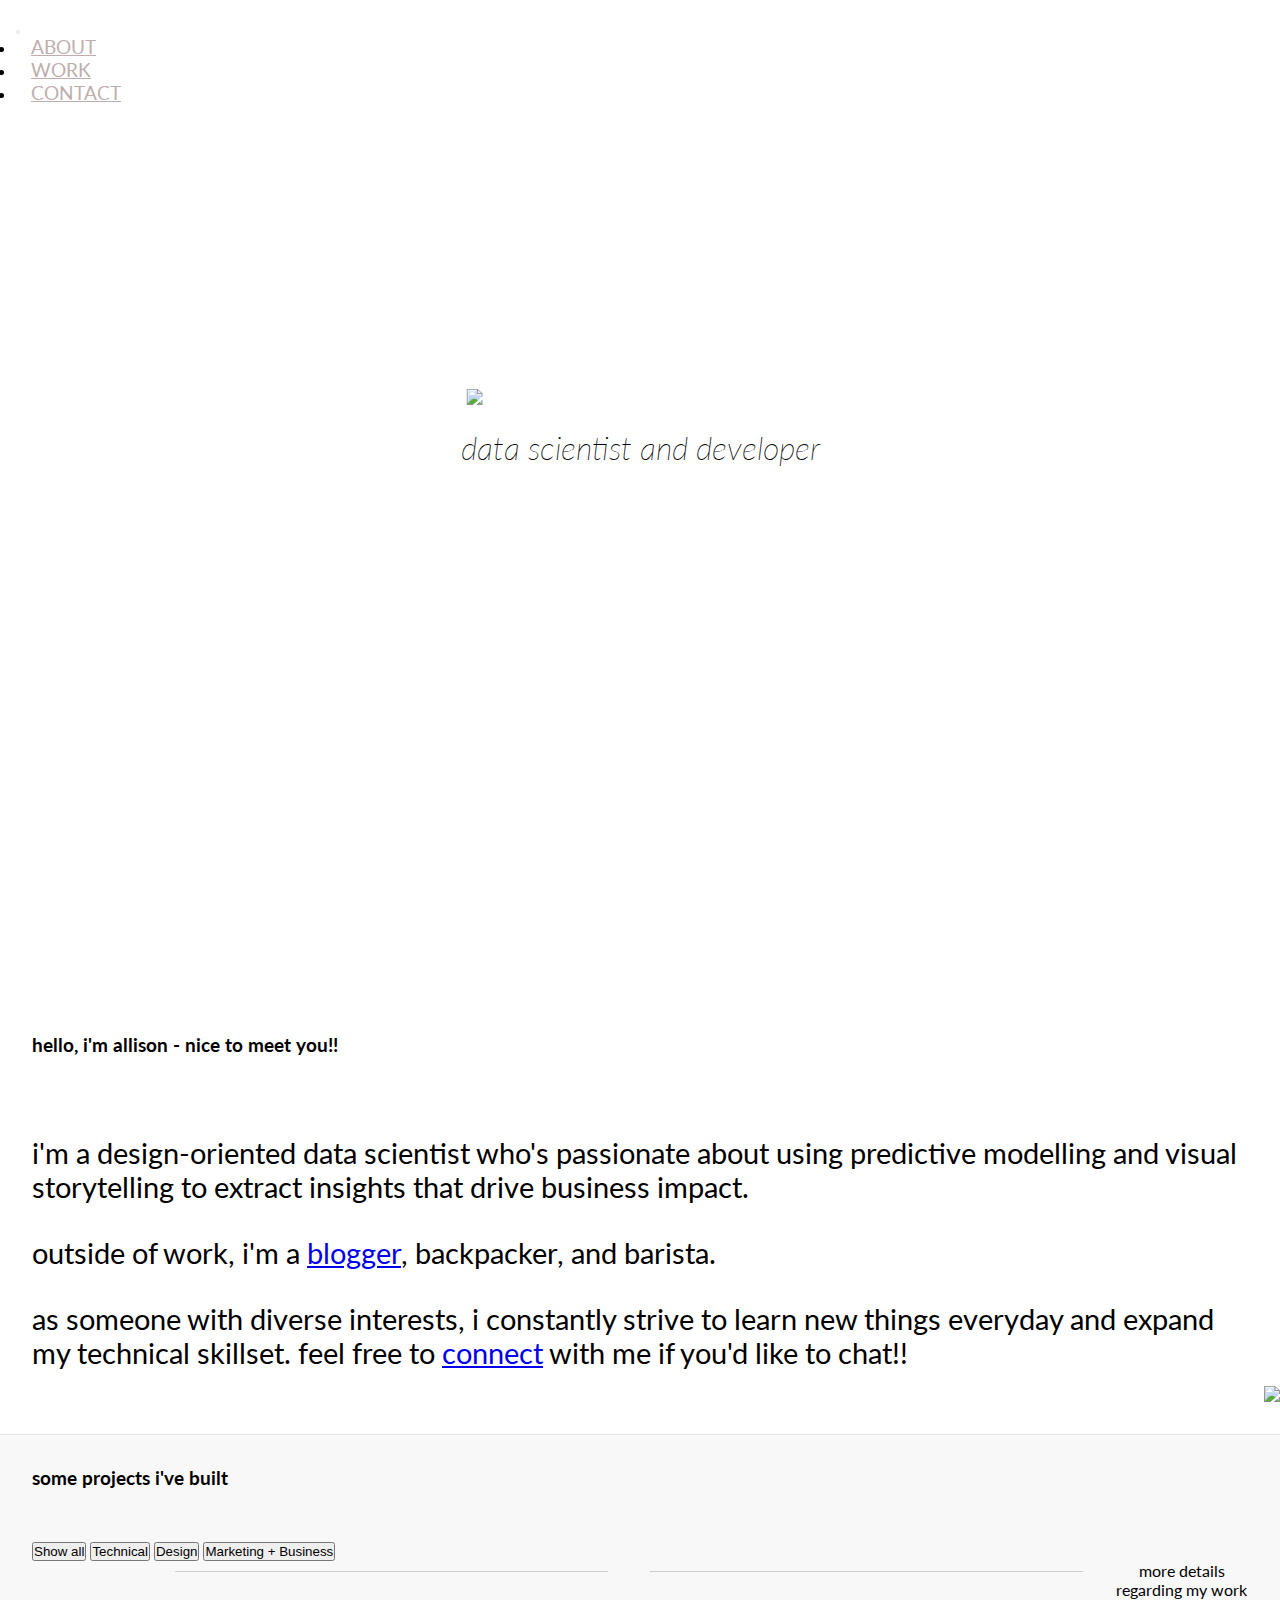
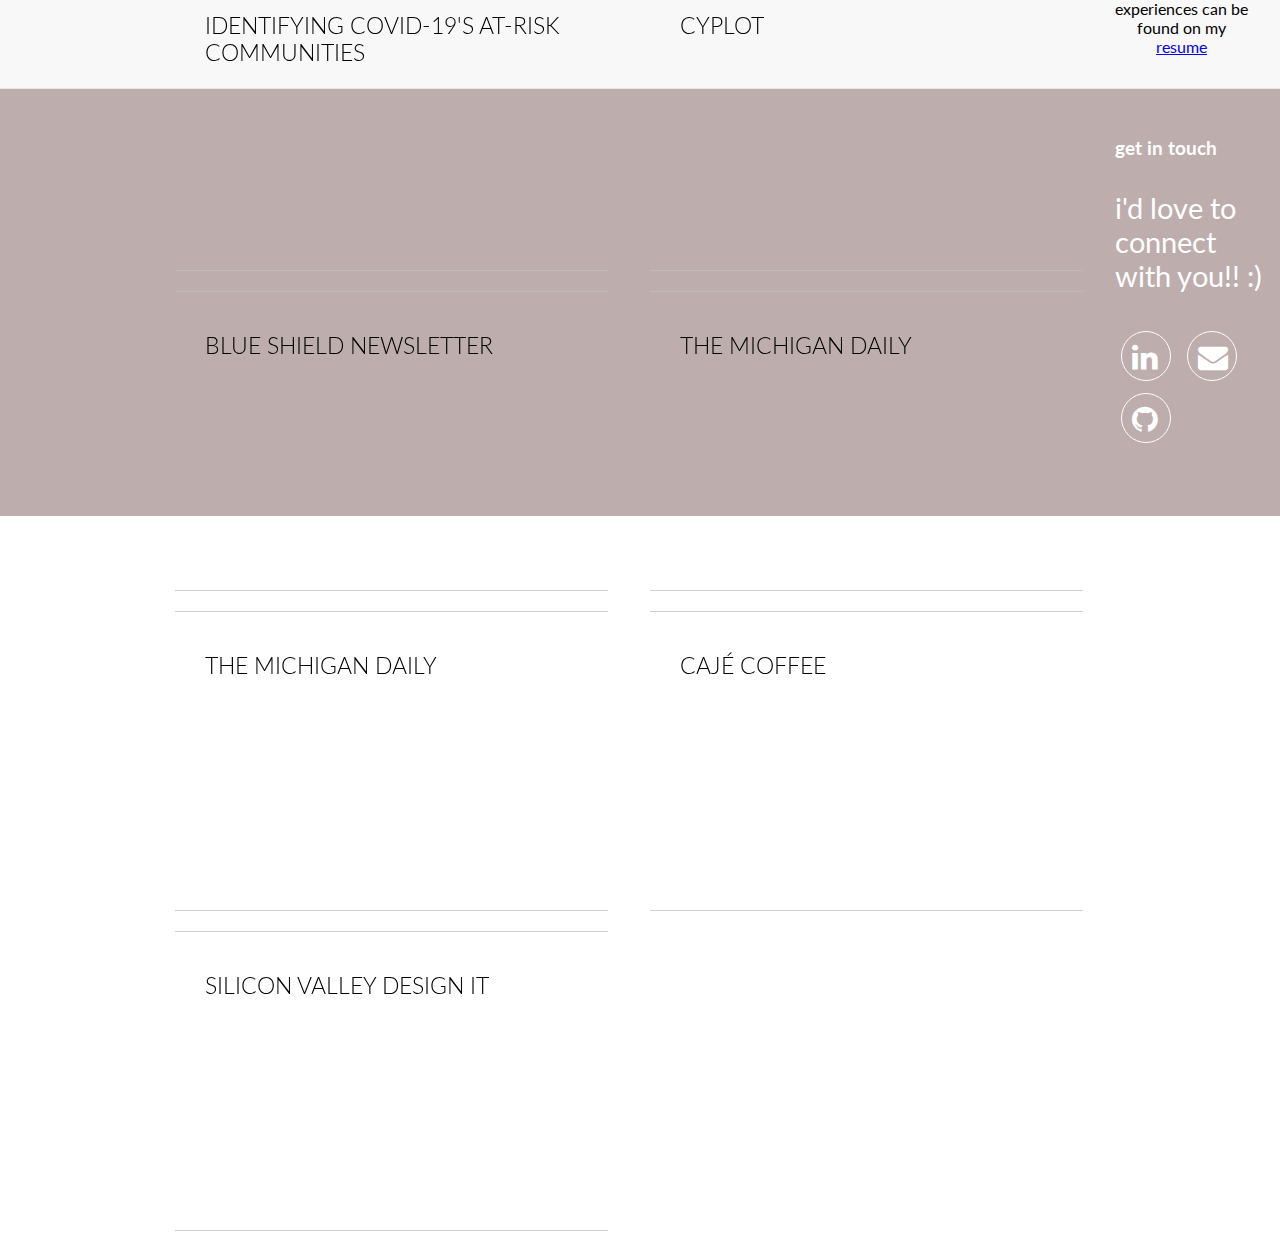
==== index.html @ 8569667f "more designs" ====
<!doctype html>
<html>
<head>
  <meta charset="utf-8">
  <meta http-equiv="x-ua-compatible" content="ie=edge">
  <title>allison yih</title>
  <meta name="description" content="personal portfolio">
  <meta name="viewport" content="width=device-width, initial-scale=1">
  <meta name="google-site-verification" content="733BaLW9Mq9DSQNjtf13g_-JLqqxe0UJo7D8dnjmzd0" />
  <!--<link rel="stylesheet" href="https://samiralibabic.github.io/portfolio/css/normalize.css">-->
  
  <link href="styles.css" rel="stylesheet" type="text/css">
  

  <!-- Google Font Lato -->
  <link href='https://fonts.googleapis.com/css?family=Lato:400,300' rel='stylesheet' type='text/css'>

  <!-- Font Awesome  -->
<link rel="stylesheet" href="https://maxcdn.bootstrapcdn.com/font-awesome/4.4.0/css/font-awesome.min.css">

  <!-- Bootstrap -->
  <!-- Latest compiled and minified CSS -->
  <link rel="stylesheet" href="https://maxcdn.bootstrapcdn.com/bootstrap/3.3.6/css/bootstrap.min.css" integrity="sha384-1q8mTJOASx8j1Au+a5WDVnPi2lkFfwwEAa8hDDdjZlpLegxhjVME1fgjWPGmkzs7" crossorigin="anonymous">
  <script src="https://samiralibabic.github.io/portfolio/js/vendor/modernizr-2.8.3.min.js"></script>
  
<script>
              $(document).ready(function() {
    /* Navigation smooth scroll */
    $(function() {
      $('a[href*="#"]:not([href="#"])').click(function() {
        if (location.pathname.replace(/^\//,'') == this.pathname.replace(/^\//,'') && location.hostname == this.hostname) {
          var target = $(this.hash);
          target = target.length ? target : $('[name=' + this.hash.slice(1) +']');
          if (target.length) {
            $('html, body').animate({
              scrollTop: target.offset().top-30
            }, 1000);
            return false;
          }
        }
      });
    });

    /* Change menu background on scrolling */
    $(document).scroll(function() {
        if ($(document).scrollTop() > 100) {
            $("nav").addClass("navbar-scrolled");
        } else {
            $("nav").removeClass("navbar-scrolled");
        }
    });
});
</script> 
	
<script>
filterSelection("all") // Execute the function and show all columns
function filterSelection(c) {
  var x, i;
  x = document.getElementsByClassName("gallery-item");
  if (c == "all") c = "";
  // Add the "show" class (display:block) to the filtered elements, and remove the "show" class from the elements that are not selected
  for (i = 0; i < x.length; i++) {
    w3RemoveClass(x[i], "show");
    if (x[i].className.indexOf(c) > -1) w3AddClass(x[i], "show");
  }
}

// Show filtered elements
function w3AddClass(element, name) {
  var i, arr1, arr2;
  arr1 = element.className.split(" ");
  arr2 = name.split(" ");
  for (i = 0; i < arr2.length; i++) {
    if (arr1.indexOf(arr2[i]) == -1) {
      element.className += " " + arr2[i];
    }
  }
}

// Hide elements that are not selected
function w3RemoveClass(element, name) {
  var i, arr1, arr2;
  arr1 = element.className.split(" ");
  arr2 = name.split(" ");
  for (i = 0; i < arr2.length; i++) {
    while (arr1.indexOf(arr2[i]) > -1) {
      arr1.splice(arr1.indexOf(arr2[i]), 1); 
    }
  }
  element.className = arr1.join(" ");
}

// Add active class to the current button (highlight it)
var btnContainer = document.getElementById("myBtnContainer");
var btns = btnContainer.getElementsByClassName("btn");
for (var i = 0; i < btns.length; i++) {
  btns[i].addEventListener("click", function(){
    var current = document.getElementsByClassName("active");
    current[0].className = current[0].className.replace(" active", "");
    this.className += " active";
  });
}
</script>

</head>

<body>
<header id="landing">
  <nav class="navbar navbar-default navbar-fixed-top">
    <div class="container-fluid">
      <div class="navbar-header">
        <button type="button" class="navbar-toggle collapsed" data-toggle="collapse" data-target="#main-menu-items" aria-expanded="false">
            <span class="sr-only"></span>
            <span class="icon-bar"></span>
            <span class="icon-bar"></span>
            <span class="icon-bar"></span>
          </button>
      </div>
      <div class="collapse navbar-collapse navbar-right" id="main-menu-items">
        <ul class="nav navbar-nav">
          <li><a href="#intro">About</a></li>
          <li><a href="#projects">Work</a></li>
          <li><a href="#contact">Contact</a></li>
        </ul>
      </div>
    </div>
  </nav>
  <div class="hero-text-box">
     <h1 class="name">  <img src="https://raw.githubusercontent.com/allison1025/allison1025.github.io/master/favicon.png?token=AC6QCOCEYJNYJM4B4WVDCE27I3WYA"  alt="Personal Portfolio Logo"></h1>
   
    <h2 id="main-subheading"><i>data scientist and developer</i></h2>
  </div>
</header>
	
<section id="intro" class="row">
  <div class="col-sm-6 col-md-6 col-lg-6">
	  <h3><span></span>
		  <br>hello, i'm allison - nice to meet you!!</br>
	  </h3>  
	
    <p style = "text-align: left">
   i'm a design-oriented data scientist who's passionate about using predictive modelling and visual storytelling to extract insights that drive business impact.
    </p>
	
    <p style = "text-align: left">
    outside of work, i'm a <a href="https://instagram.com/hungryih/" target="_blank">blogger</a>, backpacker, and barista.
    </p>

    <p style = "text-align: left"> as someone with diverse interests, i constantly strive to learn new things everyday and expand my technical skillset. feel free to  <a href="#contact" target = "_self">connect</a> with me if you'd like to chat!! </p>
  </div>
  
 
  <div class="col-sm-6 col-md-6 col-lg-6">
                <img class = "intro" src = "https://github.com/allison1025/allison1025.github.io/blob/master/me.png?raw=true"></img>
  
  </div>
</section>

<section id="projects" class="row">
  <h3 class="text-center">some projects i've built</h3><br>
	
<div id="myBtnContainer">
  <button class="btn active" onclick="filterSelection('all')"> Show all</button>
  <button class="btn" onclick="filterSelection('technical')"> Technical</button>
  <button class="btn" onclick="filterSelection('design')"> Design</button>
  <button class="btn" onclick="filterSelection('marketing')"> Marketing + Business</button>
</div>

    <div class="video-gallery">
	  
    <div class="gallery-item technical">
      <img src="https://raw.githubusercontent.com/allison1025/allison1025.github.io/master/covid-map.png" />
      <div class="gallery-item-caption">
        <div>
          <h2>Identifying COVID-19's At-Risk Communities </h2>
          <p>A Machine Learning model that simulates the effectiveness of intervention programs targeting COVID-19's  risk indicator, in order to recommend measures that'd decrease neighborhood disease vulnerability</p>
        </div>
      </div>
	  </div>

	  
    <div class="gallery-item technical">
      <img src="https://raw.githubusercontent.com/allison1025/allison1025.github.io/master/cyplot.png" />
      <div class="gallery-item-caption">
        <div>
          <h2>CyPlot </h2>
          <p> A protein data visualization application that integrates plotly.js graphing apis, allowing users to view and save their plots online</p>
        </div>
      </div>
	  </div>

	   <div class="gallery-item technical design">
      <img src="https://github.com/allison1025/allison1025.github.io/blob/master/Screen%20Shot%202020-07-08%20at%203.36.36%20PM.png?raw=true" />
      <div class="gallery-item-caption">
        <div>
          <h2>Blue Shield Newsletter  </h2>
          <p>A data-driven design refresh to the Blue Shield competitive intelligence team's newsletter template</p>
        </div>
      </div>
	  </div>
	  
	  		  <div class="gallery-item design marketing">
     	  <img src="https://github.com/allison1025/allison1025.github.io/blob/master/Screen%20Shot%202022-03-31%20at%2012.32.11%20PM.png?raw=true" />
      	  <div class="gallery-item-caption">
          <div>
          <h2>The Michigan Daily </h2>
			<p>recruitment flyer </p>
       	  </div>
          </div>
	      </div>  
	  
	</div> <!-- end first row --> 
	
	  <div class="video-gallery">
		  		  
		  <div class="gallery-item design">
		  <img src="https://github.com/allison1025/allison1025.github.io/blob/master/Screen%20Shot%202022-03-31%20at%2012.45.34%20PM.png?raw=true" />
		  <div class="gallery-item-caption">
			<div>
			  <h2>The Michigan Daily</h2>
			  <p>news infographic</p>
			</div>
		  </div>
		  </div>
		  
		  	  
	    <div class="gallery-item marketing">
      <img src="https://raw.githubusercontent.com/allison1025/allison1025.github.io/master/coffee%20grid.png" />
      <div class="gallery-item-caption">
        <div>
          <h2>Cajé Coffee </h2>
          <p>Social Media Manager + Stylist -- edit and publish regularly-scheduled content on Instagram, maintaining a visually-appealing aesthetic.</p>
        </div>
      </div>
	  </div>
		  
		 <div class="gallery-item design marketing">
      		<img src="https://github.com/allison1025/allison1025.github.io/blob/master/tea-era.png?raw=true" />
			<div class="gallery-item-caption">
			<div>
				<h2>Silicon Valley Design It </h2>
				<p>fundraiser flyer </p>
			</div>
			</div>
		 </div>
		  
	  </div>
    <h2></h2>
     <p style="text-align:center">more details regarding my work experiences can be found on my <a href="https://drive.google.com/file/d/1ppKzXuNj2k4V5FC6-X8ovO9M9BFtoQgL/view?usp=sharing" target="_blank">resume</a></p>
     
</section>

<section id="contact" class="row">
 <h3 class="text-center">get in touch</h3>
  <div class="col-xs-10 col-xs-offset-1 text-center">
    <p>i'd love to connect with you!! :) 
     </p>
    
     <div class="social-link">
      <a href="https://linkedin.com/in/allisonyih" target="_blank"><i class="fa fa-linkedin fa-xs"></i></a>
    </div>
    
        <div class="social-link">
      <a href="mailto:allieyih@gmail.com" target="_blank"><i class="fa fa-envelope fa-xs"></i></a>
    </div>
	  
	    <div class="social-link">
      <a href="https://github.com/allison1025" target="_blank"><i class="fa fa-github fa-xs"></i></a>
    </div>
    
  </div><br>
  
</section>


<!--
<footer id="contact" class="row">
  <h1 class="text-center">get in touch</h1>
  <div class="col-xs-10 col-xs-offset-1 text-center">
    <p>
      i'd love to connect with you!! :) 
     </p>
    
     <div class="social-link">
      <a href="https://linkedin.com/in/allisonyih" target="_blank"><i class="fa fa-linkedin fa-xs"></i></a>
    </div>
    
        <div class="social-link">
      <a href="mailto:allieyih@gmail.com" target="_blank"><i class="fa fa-envelope fa-xs"></i></a>
    </div>
    
   <div class="social-link">
      <a href="https://github.com/allison1025" target="_blank"><i class="fa fa-github fa-xs"></i></a>
    </div>
   
  </div><br>
</footer>
-->

<script src="https://cdnjs.cloudflare.com/ajax/libs/jquery/2.2.4/jquery.min.js"></script>
<script src="https://samiralibabic.github.io/portfolio/js/plugins.js"></script>
<script src="https://samiralibabic.github.io/portfolio/js/main.js"></script>
<!-- Latest compiled and minified JavaScript -->
<script src="https://maxcdn.bootstrapcdn.com/bootstrap/3.3.6/js/bootstrap.min.js" integrity="sha384-0mSbJDEHialfmuBBQP6A4Qrprq5OVfW37PRR3j5ELqxss1yVqOtnepnHVP9aJ7xS" crossorigin="anonymous"></script>

</body>
</html>
---- styles.css ----
::-moz-selection {
  background: #b3d4fc;
  text-shadow: none;
}

::selection {
  background: #b3d4fc;
  text-shadow: none;
}

.intro {
  float: right;
  height: 500px;
} 

hr {
  display: block;
  height: 1px;
  border: 0;
  border-top: 1px solid #ccc;
  margin: 1em 0;
  padding: 0;
}

audio,
canvas,
iframe,
img,
svg,
video {
  vertical-align: middle;
}

fieldset {
  border: 0;
  margin: 0;
  padding: 0;
}


/*
 * Allow only vertical resizing of textareas.
 */

textarea {
  resize: vertical;
}


/* ==========================================================================
   Browser Upgrade Prompt
   ========================================================================== */

.browserupgrade {
  margin: 0.2em 0;
  background: #ccc;
  color: #000;
  padding: 0.2em 0;
}


/* ==========================================================================
   Author's custom styles
   ========================================================================== */


/* portfolio color palette (Belize Hole)*/

.color-primary-0 {
  color: white;
}


/* Main Primary color */

.rgba-primary-0 {
  color: white;
}


/* Main Primary color */


/* General setup and overrides */

* {
  margin: 0;
  padding: 0;
  box-sizing: border-box;
}

.row {
  margin-left: 0 !important;
  margin-right: 0 !important;
}

html,
body {
  font-family: 'Lato', sans-serif !important;
}

.glyphicon,
.fa {
  color: black;
}

/* Landing page */

header {
  background-image: linear-gradient(rgba( 0, 0, 0, 0), rgba( 0,0,0,0)), url('https://samiralibabic.github.io/portfolio/img/pexels-photo-min.jpg');
  background-size: cover;
  background-position: center;
  height: 100vh;
  min-height: 500px;
}

.navbar,
.navbar-default {
  background-color: transparent !important;
  border: none !important;
  padding: 1rem 1rem !important;
}

.navbar-nav > li > a:link,
.navbar-nav > li > a:visited {
  color: #bdadac !important;
  text-transform: uppercase !important;
  font-size: 1.2rem;
  border-bottom: 1px solid transparent !important;
  padding: 0;
  margin: 15px;
}

.navbar-brand {
  color: white !important;
  font-size: 1.2rem;
}

.navbar-brand .glyphicon {
  color: #bdadac !important;
  margin-left: 1rem;
  font-size: 2rem;
}

.navbar-nav > li > a:hover,
.navbar-nav > li > a:active {
  color: #bdadac !important;
  background-color: transparent;
  text-decoration: underline;
  transition: border-bottom 1s;
  padding: 0;
  margin: 15px;
}

.navbar-scrolled {
  background-color: #f8f8f8 !important;
  transition: background-color 0.1s;
}

#main-heading {
  font-size: 8rem;
  font-weight: 300;
  text-transform: uppercase;
  width: 80vw;
}

#main-subheading {
  font-size: 2rem;
  font-weight: 200;
  color: black;
  display: block;
  margin-bottom: 1.5em;
}

@media (max-width:1024px) {
  #main-heading {
    font-size: 5rem;
  }
  #main-subheading {
    font-size: 4rem;
  }
}

@media (max-width:768px) {
  #main-subheading {
    font-size: 3rem;
  }
}

.navbar-default .navbar-toggle:hover {
  background-color: #3499DB !important;
  transition: all 0.4s;
}

.navbar-default .navbar-toggle:focus {
  background-color: #3499DB !important;
}

.navbar-default .navbar-toggle .icon-bar {
  background-color: white !important;
}

.hero-text-box {
  position: absolute;
  text-align: center;
  color: #FFF;
  top: 50%;
  left: 50%;
  transform: translate(-50%, -50%);
}

.hero-text-box a {
  position: relative;
  top: 100px;
}

.hero-text-box .btn,
.hero-text-box .btn-default,
.hero-text-box .btn-default:visited,
.hero-text-box .btn-default:active:hover,
.hero-text-box .btn-default:active:focus {
  color: black;
  background: none;
  border: 1px solid;
  transition: all 0.4s;
}

.hero-text-box .btn:hover,
.hero-text-box .btn-default:hover,
.hero-text-box .btn-default:focus{
  border-color: white;
  background-color: white;
  transition: all 0.4s;
}


/* Intro section */
#intro .glyphicon {
  font-size: 30px;
  margin: 2rem;
}

#intro h3 {
  margin: 2rem;
}

img {
  max-width: 100%;
  height: 125px;
}

#intro p {
  padding: 1rem 2rem;
  font-size: 1.8rem;
  text-align: center;
}

@media (max-width: 1024px) {
  #intro p {
    font-size: 1.5rem;
  }
  #intro h1 {
    font-size: 0.7rem;
  }
  #intro h3 {
    padding: 0;
    margin-bottom: 1rem;
  }
}

@media (max-width: 768px) {
  #intro p {
    font-size: 1.4rem;
    padding: 10px;
  }
}

@media (max-width: 425px) {
  #intro .glyphicon {
    margin: 0;
  }
}

#intro {
  padding-top: 5rem;
  padding-bottom: 3rem;
  border-bottom: 1px solid #e7e7e7;
}

.intro-img {
  height:400px;
  float: right;
}

/* Latest projects */

#projects {
  background-color: #f8f8f8;
  padding: 2rem 2rem;
  border-bottom: 1px solid #e7e7e7;
}

h3 {
  padding-bottom: 2rem;
}

#projects img {
  object-fit: cover;
  object-position: top;
}

/* Contact */

#contact {
  background-color: #bdadac;
  color: white;
  padding: 3rem 0;
}

#contact i,
#contact .glyphicon,
#contact img {
  padding: 10px 10px;
  font-size: 30px;
  margin-bottom: 30px;
}

#contact p {
  font-size: 1.8rem;
  margin-bottom: 2rem;
}

@media (max-width: 1024px) {
  #contact p {
    font-size: 1.5rem;
  }
}

@media (max-width: 768px) {
  #contact p {
    font-size: 1.4rem;
  }
}

#contact .glyphicon,
#contact .fa {
  color: white;
}

#contact .glyphicon:hover,
#contact .fa:hover {
  color: #C9C9C9;
  transition: all 0.4s;
}

.hidden {
  display: none !important;
}



.visuallyhidden {
  border: 0;
  clip: rect(0 0 0 0);
  height: 1px;
  margin: -1px;
  overflow: hidden;
  padding: 0;
  position: absolute;
  width: 1px;
}


.visuallyhidden.focusable:active,
.visuallyhidden.focusable:focus {
  clip: auto;
  height: auto;
  margin: 0;
  overflow: visible;
  position: static;
  width: auto;
}

.invisible {
  visibility: hidden;
}

.clearfix:before,
.clearfix:after {
  content: " ";
  /* 1 */
  display: table;
  /* 2 */
}

.clearfix:after {
  clear: both;
}


@media only screen and (min-width: 35em) {
}

@media print,
(-webkit-min-device-pixel-ratio: 1.25),
(min-resolution: 1.25dppx),
(min-resolution: 120dpi) {
}


@media print {
  *,
  *:before,
  *:after,
  *:first-letter,
  *:first-line {
    background: transparent !important;
    color: #000 !important;
    /* Black prints faster:
                                   http://www.sanbeiji.com/archives/953 */
    box-shadow: none !important;
    text-shadow: none !important;
  }
  a,
  a:visited {
    text-decoration: underline;
  }
  a[href]:after {
    content: " (" attr(href) ")";
  }
  abbr[title]:after {
    content: " (" attr(title) ")";
  }
 
  a[href^="#"]:after,
  a[href^="javascript:"]:after {
    content: "";
  }
  pre,
  blockquote {
    border: 1px solid #999;
    page-break-inside: avoid;
  }

  thead {
    display: table-header-group;
  }
  tr,
  img {
    page-break-inside: avoid;
  }
  img {
    max-width: 100% !important;
  }
  p,
  h2,
  h3 {
    orphans: 3;
    widows: 3;
  }
  h2,
  h3 {
    page-break-after: avoid;
  }
}

div.social-link {
  display: inline-block;
  height: 50px;
  line-height: 45px;
  width: 50px;
  margin: 6px;
  border: 1.5px solid #fff;
  border-radius: 50%;
  color: #111;
}

.video-gallery {
  position: relative;
  margin: 0 auto;
  max-width: 950px;
  text-align: center;
}

.video-gallery .gallery-item {
  position: relative;
  float: left;
  overflow: hidden;
  margin: 10px 1%;
  min-width: 30px;
  max-width: 580px;
  max-height: 360px;
  width: 48%;
  cursor: pointer;
}

.video-gallery .gallery-item img {
  position: relative;
  display: block;
  opacity: .75;
  width: 105%;
  height: 300px;
  transition: opacity 0.45s, transform 0.35s;
  transform: translate3d(-23px, 0, 0);
  backface-visibility: hidden;
}

.video-gallery .gallery-item .gallery-item-caption {
  padding: 2em;
  color: black;
  text-transform: uppercase;
  font-size: 15px;
}

.video-gallery .gallery-item .gallery-item-caption,
.video-gallery .gallery-item .gallery-item-caption > a {
  position: absolute;
  top: 0;
  left: 0;
  width: 100%;
  height: 100%;
}

.video-gallery .gallery-item h2 {
  font-weight: 300;
  overflow: hidden;
  padding: 0.5em 0;
}


.video-gallery .gallery-item h2,
.video-gallery .gallery-item p {
  position: relative;
  margin: 0;
  z-index: 10;
}

.video-gallery .gallery-item p {
  letter-spacing: 1px;
  font-size: 68%;

  padding: 1em 0;
  opacity: 0;
  transition: opacity 0.35s, transform 0.35s;
  transform: translate3d(10%, 0, 0);
}

.video-gallery .gallery-item:hover img {
  opacity: .3;
  transform: translate3d(0, 0, 0);

}

.video-gallery .gallery-item .gallery-item-caption {
  text-align: left;
}

.video-gallery .gallery-item h2::after {
  content: "";
  position: absolute;
  bottom: 0;
  left: 0;
  width: 15%;
  height: 1px;
  background: black;
  
  transition: transform 0.3s;
  transform: translate3d(-100%, 0, 0);
}

.video-gallery .gallery-item:hover h2::after {
  transform: translate3d(0, 0, 0);
}

.video-gallery .gallery-item:hover p {
  opacity: 1;
  transform: translate3d(0, 0, 0);
}
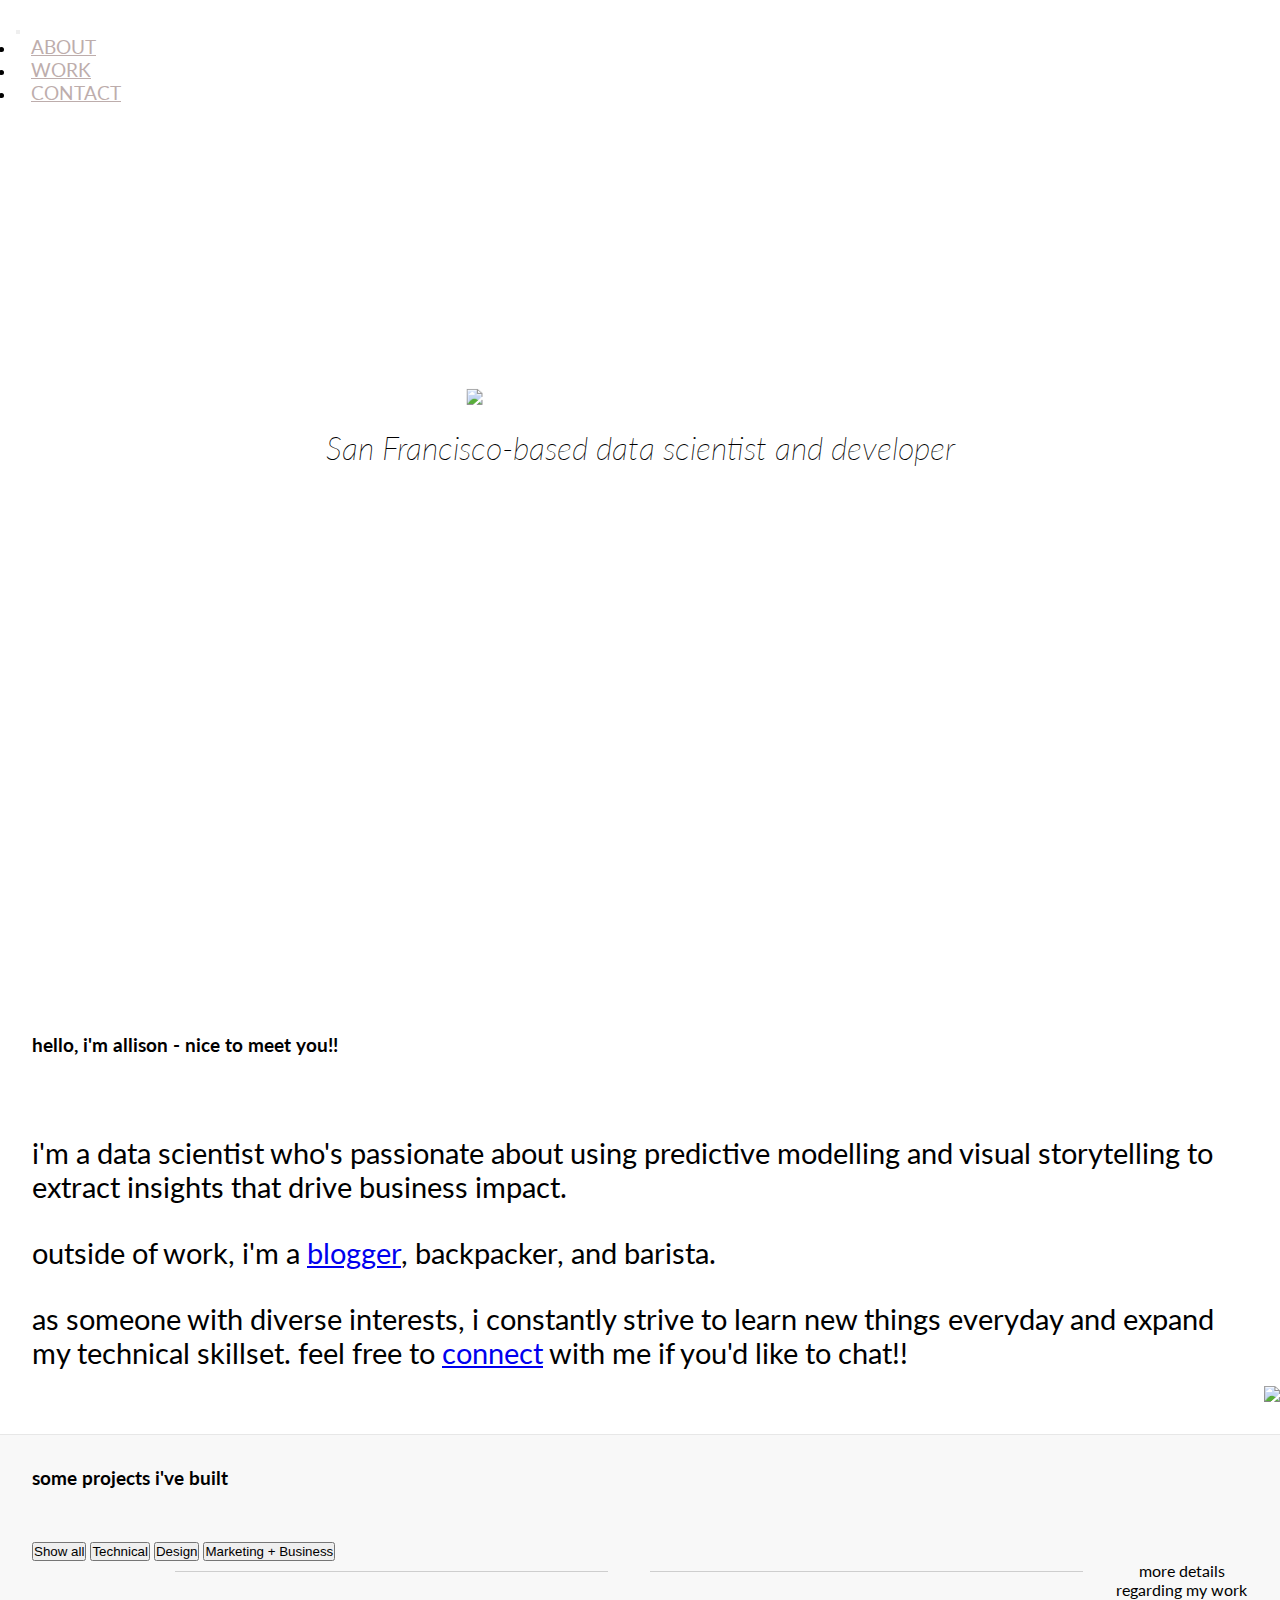
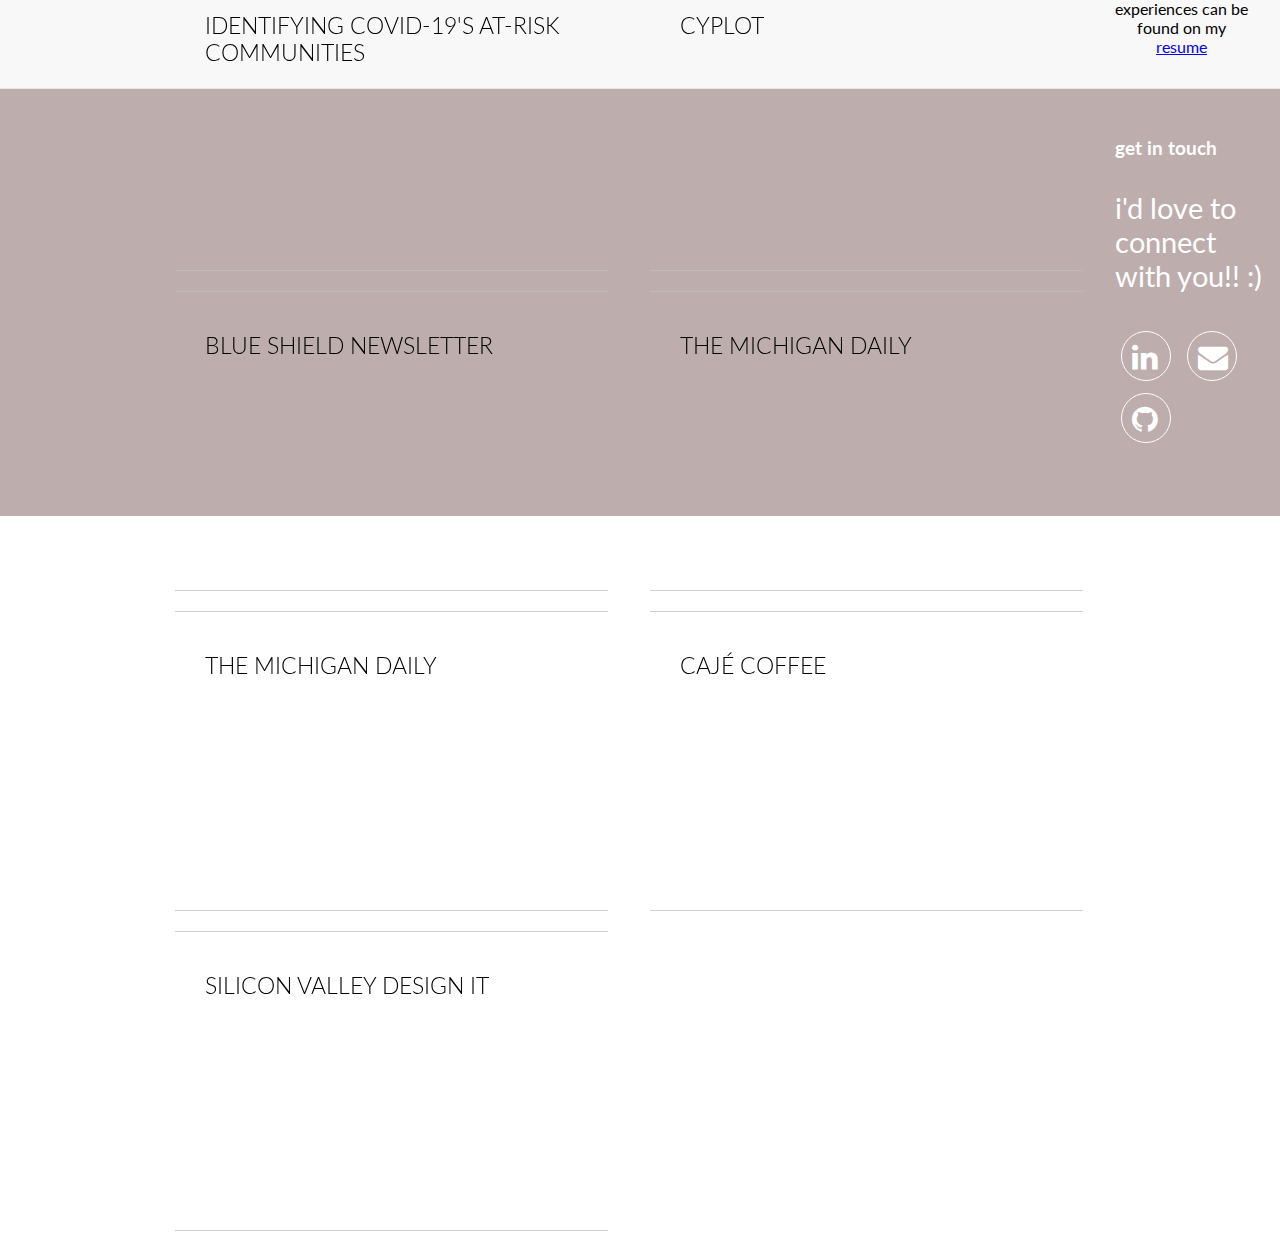
==== commit ef422cdf: "new resume" ====
--- a/index.html
+++ b/index.html
@@ -128,7 +128,7 @@
   <div class="hero-text-box">
      <h1 class="name">  <img src="https://raw.githubusercontent.com/allison1025/allison1025.github.io/master/favicon.png?token=AC6QCOCEYJNYJM4B4WVDCE27I3WYA"  alt="Personal Portfolio Logo"></h1>
    
-    <h2 id="main-subheading"><i>data scientist and developer</i></h2>
+    <h2 id="main-subheading"><i> San Francisco-based data scientist and developer </i></h2>
   </div>
 </header>
 	
@@ -139,7 +139,7 @@
 	  </h3>  
 	
     <p style = "text-align: left">
-   i'm a design-oriented data scientist who's passionate about using predictive modelling and visual storytelling to extract insights that drive business impact.
+   i'm a data scientist who's passionate about using predictive modelling and visual storytelling to extract insights that drive business impact.
     </p>
 	
     <p style = "text-align: left">
@@ -246,7 +246,7 @@
 		  
 	  </div>
     <h2></h2>
-     <p style="text-align:center">more details regarding my work experiences can be found on my <a href="https://drive.google.com/file/d/1ppKzXuNj2k4V5FC6-X8ovO9M9BFtoQgL/view?usp=sharing" target="_blank">resume</a></p>
+     <p style="text-align:center">more details regarding my work experiences can be found on my <a href="https://drive.google.com/file/d/1OEsIx_bAPAJHQegKfOR8tm0QZqbjJKLY/view?usp=sharing" target="_blank">resume</a></p>
      
 </section>
 
@@ -268,34 +268,8 @@
       <a href="https://github.com/allison1025" target="_blank"><i class="fa fa-github fa-xs"></i></a>
     </div>
     
-  </div><br>
-  
+  </div><br>  
 </section>
-
-
-<!--
-<footer id="contact" class="row">
-  <h1 class="text-center">get in touch</h1>
-  <div class="col-xs-10 col-xs-offset-1 text-center">
-    <p>
-      i'd love to connect with you!! :) 
-     </p>
-    
-     <div class="social-link">
-      <a href="https://linkedin.com/in/allisonyih" target="_blank"><i class="fa fa-linkedin fa-xs"></i></a>
-    </div>
-    
-        <div class="social-link">
-      <a href="mailto:allieyih@gmail.com" target="_blank"><i class="fa fa-envelope fa-xs"></i></a>
-    </div>
-    
-   <div class="social-link">
-      <a href="https://github.com/allison1025" target="_blank"><i class="fa fa-github fa-xs"></i></a>
-    </div>
-   
-  </div><br>
-</footer>
--->
 
 <script src="https://cdnjs.cloudflare.com/ajax/libs/jquery/2.2.4/jquery.min.js"></script>
 <script src="https://samiralibabic.github.io/portfolio/js/plugins.js"></script>
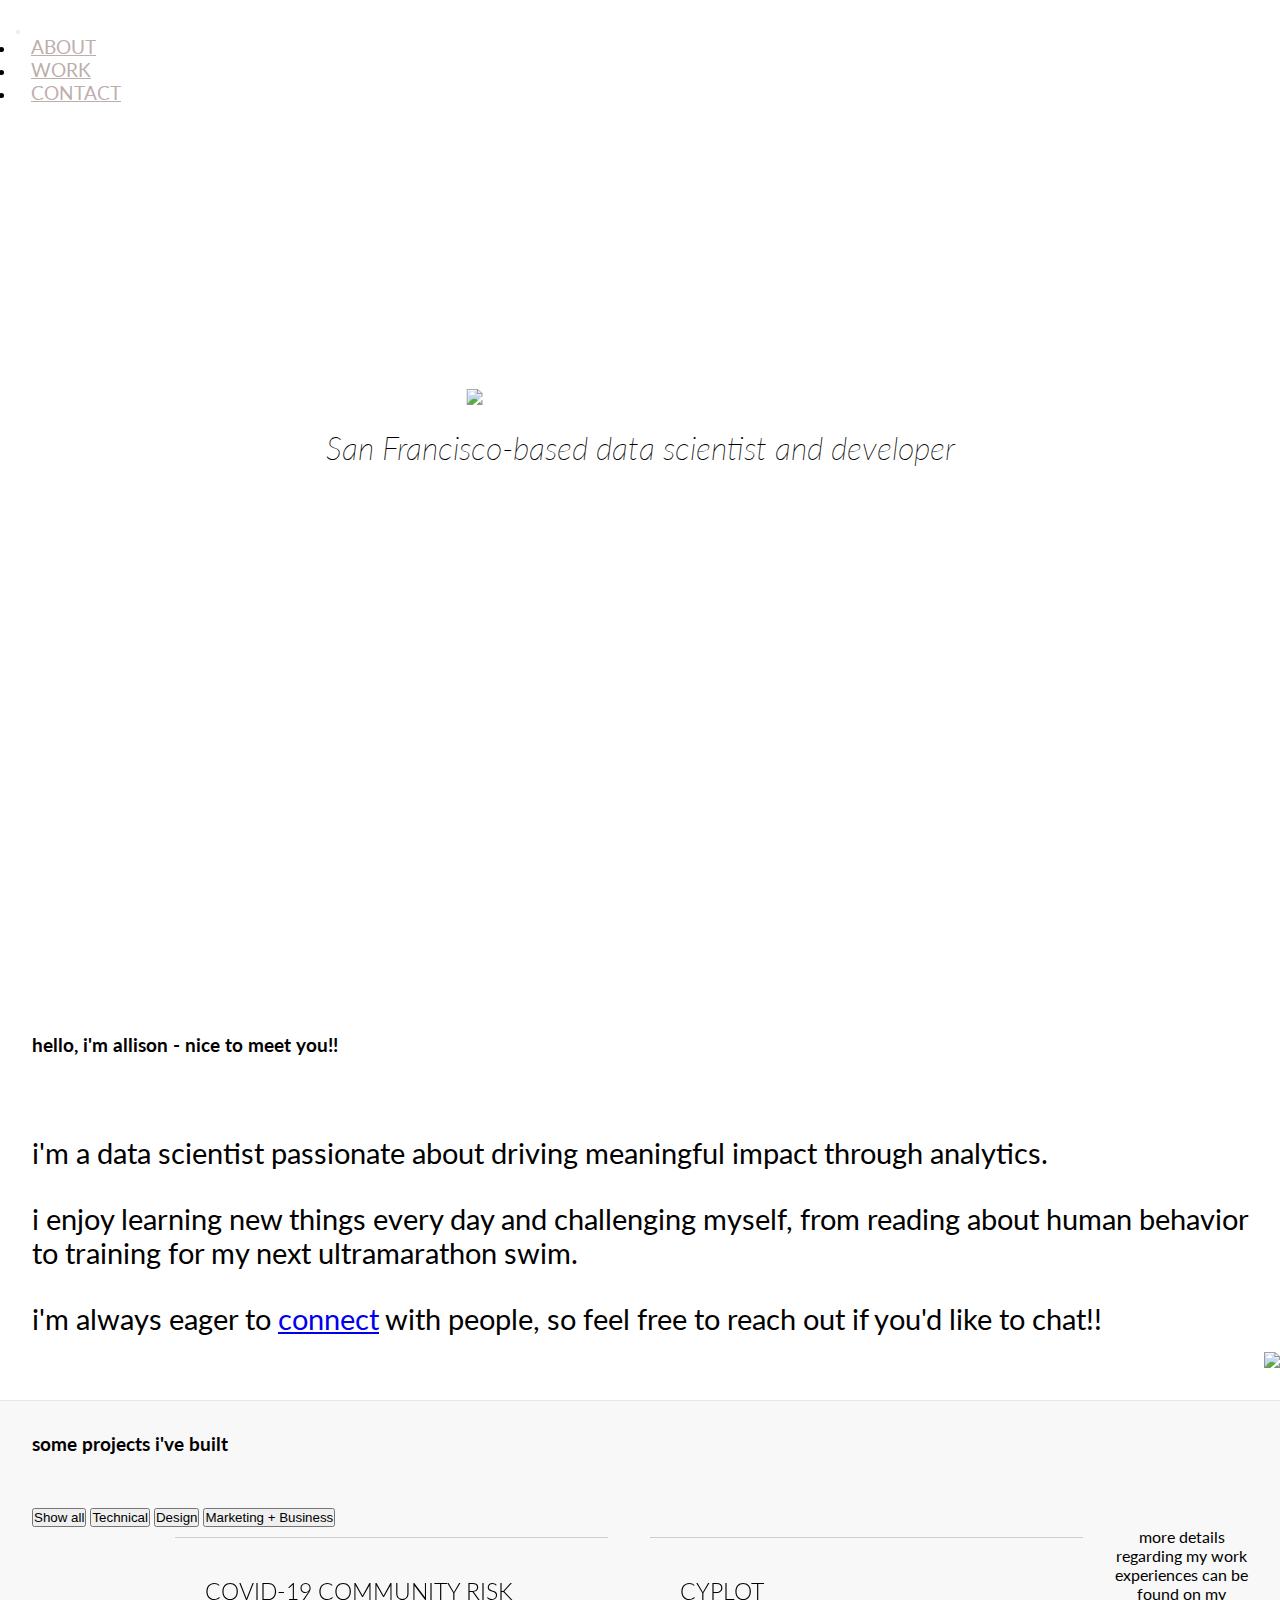
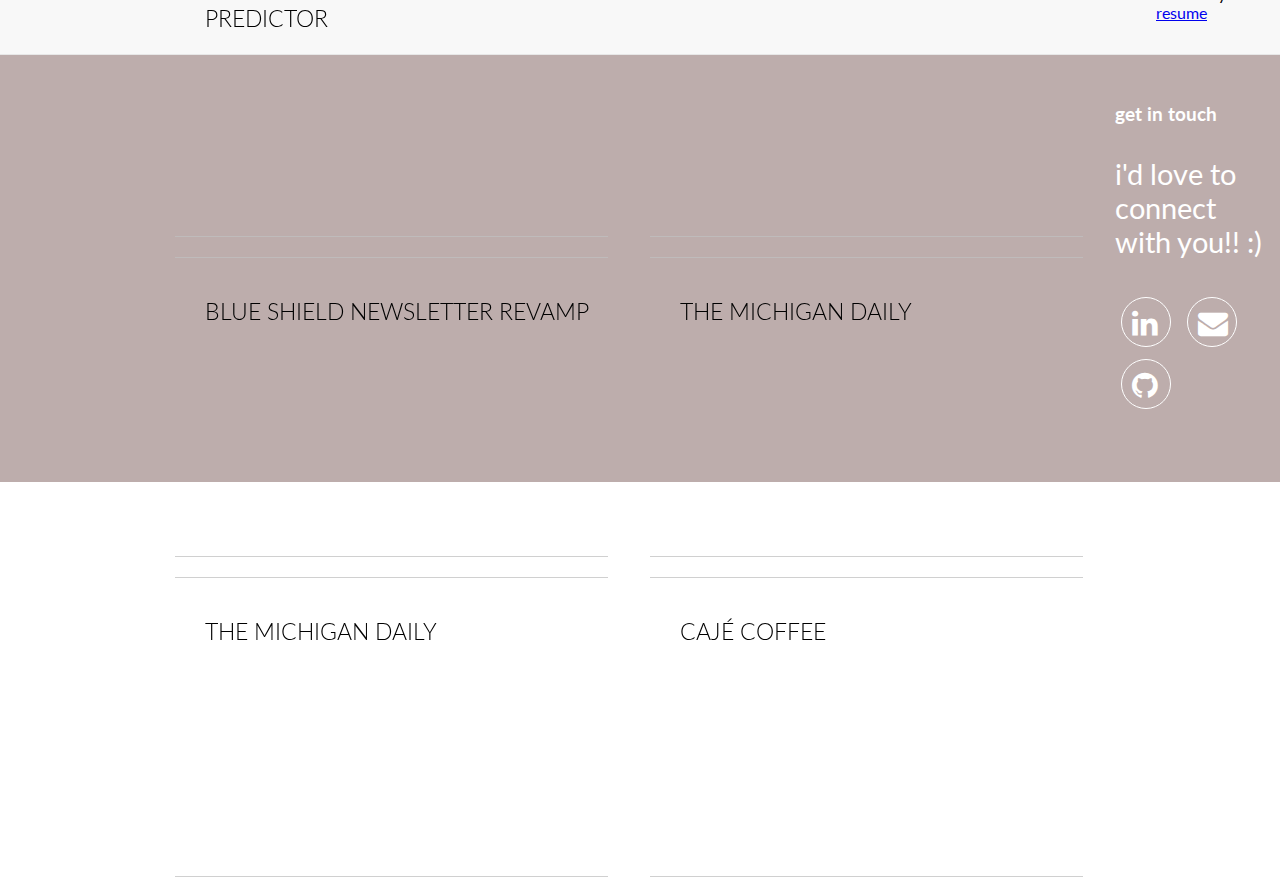
==== commit 72837753: "update index.html" ====
--- a/index.html
+++ b/index.html
@@ -7,11 +7,9 @@
   <meta name="description" content="personal portfolio">
   <meta name="viewport" content="width=device-width, initial-scale=1">
   <meta name="google-site-verification" content="733BaLW9Mq9DSQNjtf13g_-JLqqxe0UJo7D8dnjmzd0" />
-  <!--<link rel="stylesheet" href="https://samiralibabic.github.io/portfolio/css/normalize.css">-->
   
   <link href="styles.css" rel="stylesheet" type="text/css">
   
-
   <!-- Google Font Lato -->
   <link href='https://fonts.googleapis.com/css?family=Lato:400,300' rel='stylesheet' type='text/css'>
 
@@ -126,7 +124,7 @@
     </div>
   </nav>
   <div class="hero-text-box">
-     <h1 class="name">  <img src="https://raw.githubusercontent.com/allison1025/allison1025.github.io/master/favicon.png?token=AC6QCOCEYJNYJM4B4WVDCE27I3WYA"  alt="Personal Portfolio Logo"></h1>
+     <h1 class="name">  <img src="https://raw.githubusercontent.com/allison1025/allison1025.github.io/master/favicon.png"  alt="Personal Portfolio Logo"></h1>
    
     <h2 id="main-subheading"><i> San Francisco-based data scientist and developer </i></h2>
   </div>
@@ -139,14 +137,14 @@
 	  </h3>  
 	
     <p style = "text-align: left">
-   i'm a data scientist who's passionate about using predictive modelling and visual storytelling to extract insights that drive business impact.
+   i'm a data scientist passionate about driving meaningful impact through analytics.
     </p>
 	
     <p style = "text-align: left">
-    outside of work, i'm a <a href="https://instagram.com/hungryih/" target="_blank">blogger</a>, backpacker, and barista.
+    i enjoy learning new things every day and challenging myself, from reading about human behavior to training for my next ultramarathon swim.
     </p>
 
-    <p style = "text-align: left"> as someone with diverse interests, i constantly strive to learn new things everyday and expand my technical skillset. feel free to  <a href="#contact" target = "_self">connect</a> with me if you'd like to chat!! </p>
+    <p style = "text-align: left"> i'm always eager to  <a href="#contact" target = "_self">connect</a> with people, so feel free to reach out if you'd like to chat!! </p>
   </div>
   
  
@@ -172,8 +170,8 @@
       <img src="https://raw.githubusercontent.com/allison1025/allison1025.github.io/master/covid-map.png" />
       <div class="gallery-item-caption">
         <div>
-          <h2>Identifying COVID-19's At-Risk Communities </h2>
-          <p>A Machine Learning model that simulates the effectiveness of intervention programs targeting COVID-19's  risk indicator, in order to recommend measures that'd decrease neighborhood disease vulnerability</p>
+          <h2>COVID-19 Community Risk Predictor </h2>
+          <p> A machine Learning model simulating health intervention programs' effectiveness on neighbourhood disease vulnerability</p>
         </div>
       </div>
 	  </div>
@@ -184,7 +182,7 @@
       <div class="gallery-item-caption">
         <div>
           <h2>CyPlot </h2>
-          <p> A protein data visualization application that integrates plotly.js graphing apis, allowing users to view and save their plots online</p>
+          <p>A protein data visualization tool that uses plotly.js, allowing users to view and save their plots online</p>
         </div>
       </div>
 	  </div>
@@ -193,8 +191,8 @@
       <img src="https://github.com/allison1025/allison1025.github.io/blob/master/Screen%20Shot%202020-07-08%20at%203.36.36%20PM.png?raw=true" />
       <div class="gallery-item-caption">
         <div>
-          <h2>Blue Shield Newsletter  </h2>
-          <p>A data-driven design refresh to the Blue Shield competitive intelligence team's newsletter template</p>
+          <h2>Blue Shield Newsletter Revamp  </h2>
+          <p>A data-driven redesign of Blue Shield's competitive intelligence communications</p>
         </div>
       </div>
 	  </div>
@@ -229,20 +227,10 @@
       <div class="gallery-item-caption">
         <div>
           <h2>Cajé Coffee </h2>
-          <p>Social Media Manager + Stylist -- edit and publish regularly-scheduled content on Instagram, maintaining a visually-appealing aesthetic.</p>
-        </div>
-      </div>
-	  </div>
-		  
-		 <div class="gallery-item design marketing">
-      		<img src="https://github.com/allison1025/allison1025.github.io/blob/master/tea-era.png?raw=true" />
-			<div class="gallery-item-caption">
-			<div>
-				<h2>Silicon Valley Design It </h2>
-				<p>fundraiser flyer </p>
-			</div>
-			</div>
-		 </div>
+          <p>social media content creation</p>
+        </div>
+      </div>
+	  </div>		  
 		  
 	  </div>
     <h2></h2>
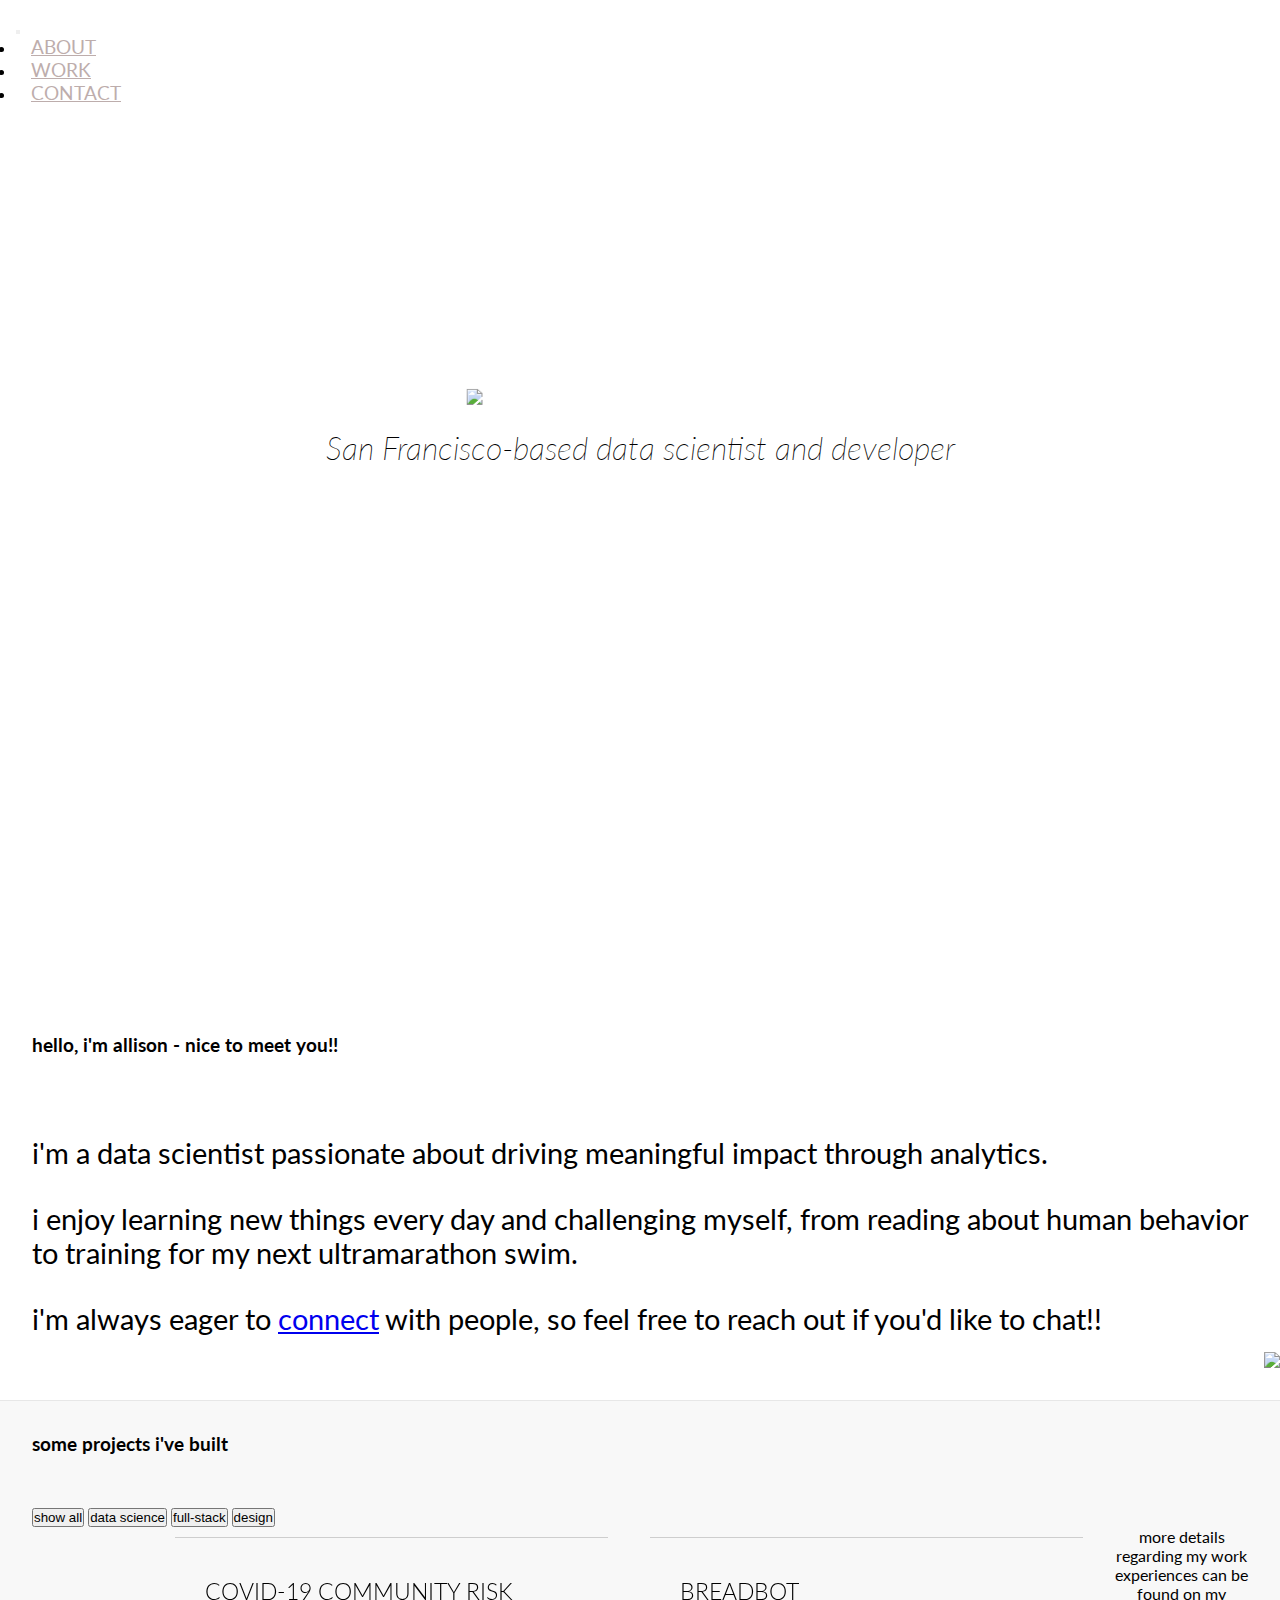
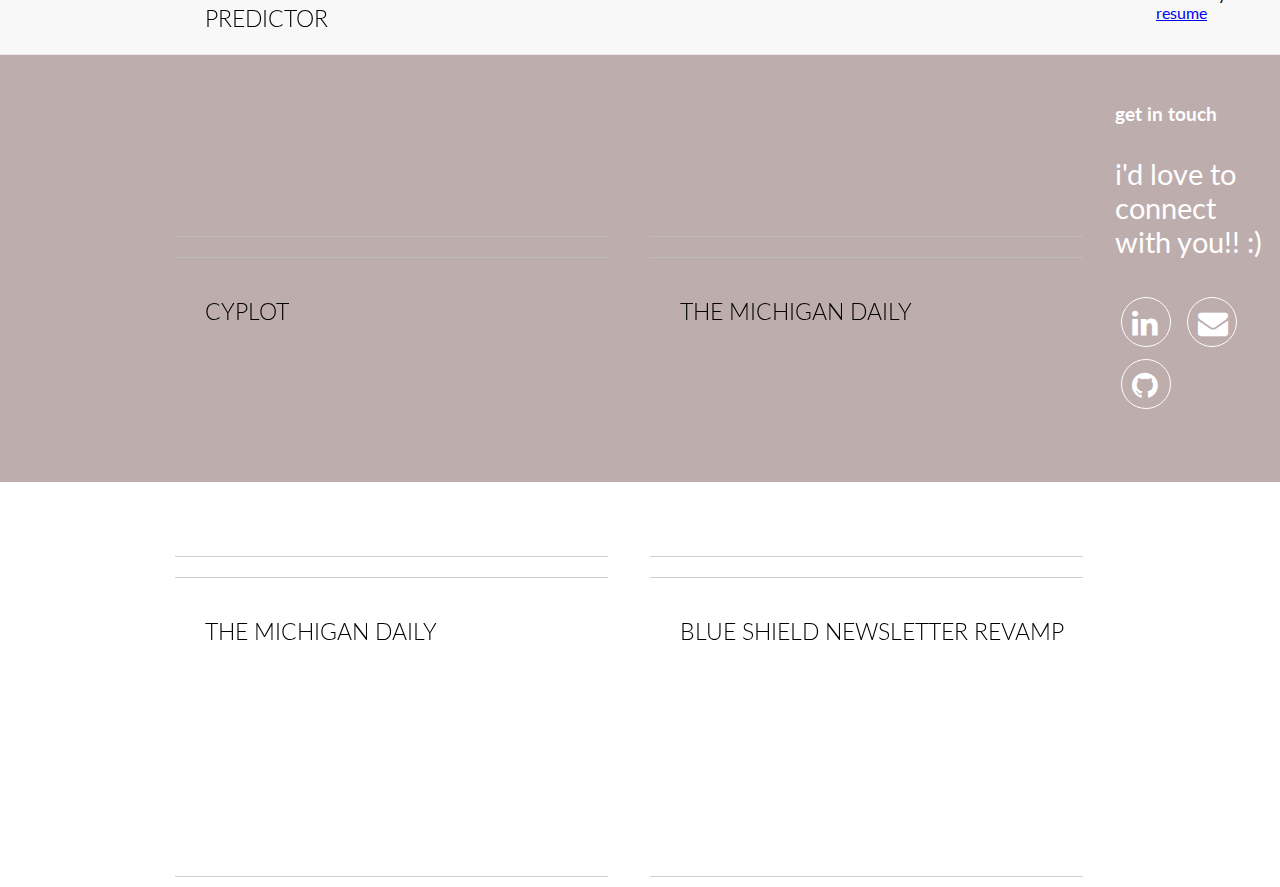
==== commit 06804a94: "breadbot img" ====
--- a/index.html
+++ b/index.html
@@ -9,15 +9,9 @@
   <meta name="google-site-verification" content="733BaLW9Mq9DSQNjtf13g_-JLqqxe0UJo7D8dnjmzd0" />
   
   <link href="styles.css" rel="stylesheet" type="text/css">
-  
-  <!-- Google Font Lato -->
   <link href='https://fonts.googleapis.com/css?family=Lato:400,300' rel='stylesheet' type='text/css'>
-
-  <!-- Font Awesome  -->
-<link rel="stylesheet" href="https://maxcdn.bootstrapcdn.com/font-awesome/4.4.0/css/font-awesome.min.css">
-
-  <!-- Bootstrap -->
-  <!-- Latest compiled and minified CSS -->
+  <link rel="stylesheet" href="https://maxcdn.bootstrapcdn.com/font-awesome/4.4.0/css/font-awesome.min.css">
+
   <link rel="stylesheet" href="https://maxcdn.bootstrapcdn.com/bootstrap/3.3.6/css/bootstrap.min.css" integrity="sha384-1q8mTJOASx8j1Au+a5WDVnPi2lkFfwwEAa8hDDdjZlpLegxhjVME1fgjWPGmkzs7" crossorigin="anonymous">
   <script src="https://samiralibabic.github.io/portfolio/js/vendor/modernizr-2.8.3.min.js"></script>
   
@@ -51,7 +45,10 @@
 </script> 
 	
 <script>
-filterSelection("all") // Execute the function and show all columns
+document.addEventListener("DOMContentLoaded", function() {
+    filterSelection("all");
+});
+	
 function filterSelection(c) {
   var x, i;
   x = document.getElementsByClassName("gallery-item");
@@ -158,15 +155,15 @@
   <h3 class="text-center">some projects i've built</h3><br>
 	
 <div id="myBtnContainer">
-  <button class="btn active" onclick="filterSelection('all')"> Show all</button>
-  <button class="btn" onclick="filterSelection('technical')"> Technical</button>
-  <button class="btn" onclick="filterSelection('design')"> Design</button>
-  <button class="btn" onclick="filterSelection('marketing')"> Marketing + Business</button>
+  <button class="btn active" onclick="filterSelection('all')"> show all</button>
+  <button class="btn" onclick="filterSelection('data')"> data science </button>
+  <button class="btn" onclick="filterSelection('dev')"> full-stack </button>
+  <button class="btn" onclick="filterSelection('design')"> design </button>
 </div>
 
     <div class="video-gallery">
 	  
-    <div class="gallery-item technical">
+    <div class="gallery-item data">
       <img src="https://raw.githubusercontent.com/allison1025/allison1025.github.io/master/covid-map.png" />
       <div class="gallery-item-caption">
         <div>
@@ -174,44 +171,49 @@
           <p> A machine Learning model simulating health intervention programs' effectiveness on neighbourhood disease vulnerability</p>
         </div>
       </div>
-	  </div>
-
-	  
-    <div class="gallery-item technical">
+     </div>
+
+     <div class="gallery-item data dev">
+      <a href = "https://github.com/allison1025/breadbot" target="_blank" style="text-decoration: none;">
+      <img src= "https://drive.google.com/uc?export=view&id=1Hhz6DryjaZBIAx1UeqcJfat6OJNFTBZg" />
+      <div class="gallery-item-caption">
+        <div>
+          <h2>Breadbot </h2>
+          <p>Automated Waste Inventory Tracker</p>
+        </div>
+       </div>
+       </a>
+     </div>
+	  
+    <div class="gallery-item data dev">
+      <a href = "https://drive.google.com/file/d/1mb_ErEFwdPg71Yq9ZimfaA9A-OFAOIvs/view?usp=sharing" target="_blank" style="text-decoration: none;">
       <img src="https://raw.githubusercontent.com/allison1025/allison1025.github.io/master/cyplot.png" />
       <div class="gallery-item-caption">
         <div>
           <h2>CyPlot </h2>
-          <p>A protein data visualization tool that uses plotly.js, allowing users to view and save their plots online</p>
-        </div>
-      </div>
-	  </div>
-
-	   <div class="gallery-item technical design">
-      <img src="https://github.com/allison1025/allison1025.github.io/blob/master/Screen%20Shot%202020-07-08%20at%203.36.36%20PM.png?raw=true" />
-      <div class="gallery-item-caption">
-        <div>
-          <h2>Blue Shield Newsletter Revamp  </h2>
-          <p>A data-driven redesign of Blue Shield's competitive intelligence communications</p>
-        </div>
-      </div>
-	  </div>
-	  
-	  		  <div class="gallery-item design marketing">
+          <p>Protein data visualization tool with online plot viewing + downloading functionalities </p>
+        </div>
+       </div>
+       </a>
+   </div>
+	  
+	  <div class="gallery-item design">
      	  <img src="https://github.com/allison1025/allison1025.github.io/blob/master/Screen%20Shot%202022-03-31%20at%2012.32.11%20PM.png?raw=true" />
       	  <div class="gallery-item-caption">
           <div>
           <h2>The Michigan Daily </h2>
-			<p>recruitment flyer </p>
+	     <p>recruitment flyer </p>
        	  </div>
           </div>
-	      </div>  
+	  </div>  
 	  
 	</div> <!-- end first row --> 
 	
 	  <div class="video-gallery">
 		  		  
 		  <div class="gallery-item design">
+		  <a href = "https://www.instagram.com/michigandaily/p/CMKkVEhMOt_/?img_index=4" target="_blank" style="text-decoration: none;">
+
 		  <img src="https://github.com/allison1025/allison1025.github.io/blob/master/Screen%20Shot%202022-03-31%20at%2012.45.34%20PM.png?raw=true" />
 		  <div class="gallery-item-caption">
 			<div>
@@ -219,18 +221,19 @@
 			  <p>news infographic</p>
 			</div>
 		  </div>
+		  </a>
 		  </div>
 		  
 		  	  
-	    <div class="gallery-item marketing">
-      <img src="https://raw.githubusercontent.com/allison1025/allison1025.github.io/master/coffee%20grid.png" />
-      <div class="gallery-item-caption">
-        <div>
-          <h2>Cajé Coffee </h2>
-          <p>social media content creation</p>
-        </div>
-      </div>
-	  </div>		  
+	   <div class="gallery-item data design">
+      <img src="https://github.com/allison1025/allison1025.github.io/blob/master/Screen%20Shot%202020-07-08%20at%203.36.36%20PM.png?raw=true" />
+      <div class="gallery-item-caption">
+        <div>
+          <h2>Blue Shield Newsletter Revamp  </h2>
+          <p>A data-driven redesign of Blue Shield's competitive intelligence communications</p>
+        </div>
+      </div>
+	  </div>	  
 		  
 	  </div>
     <h2></h2>
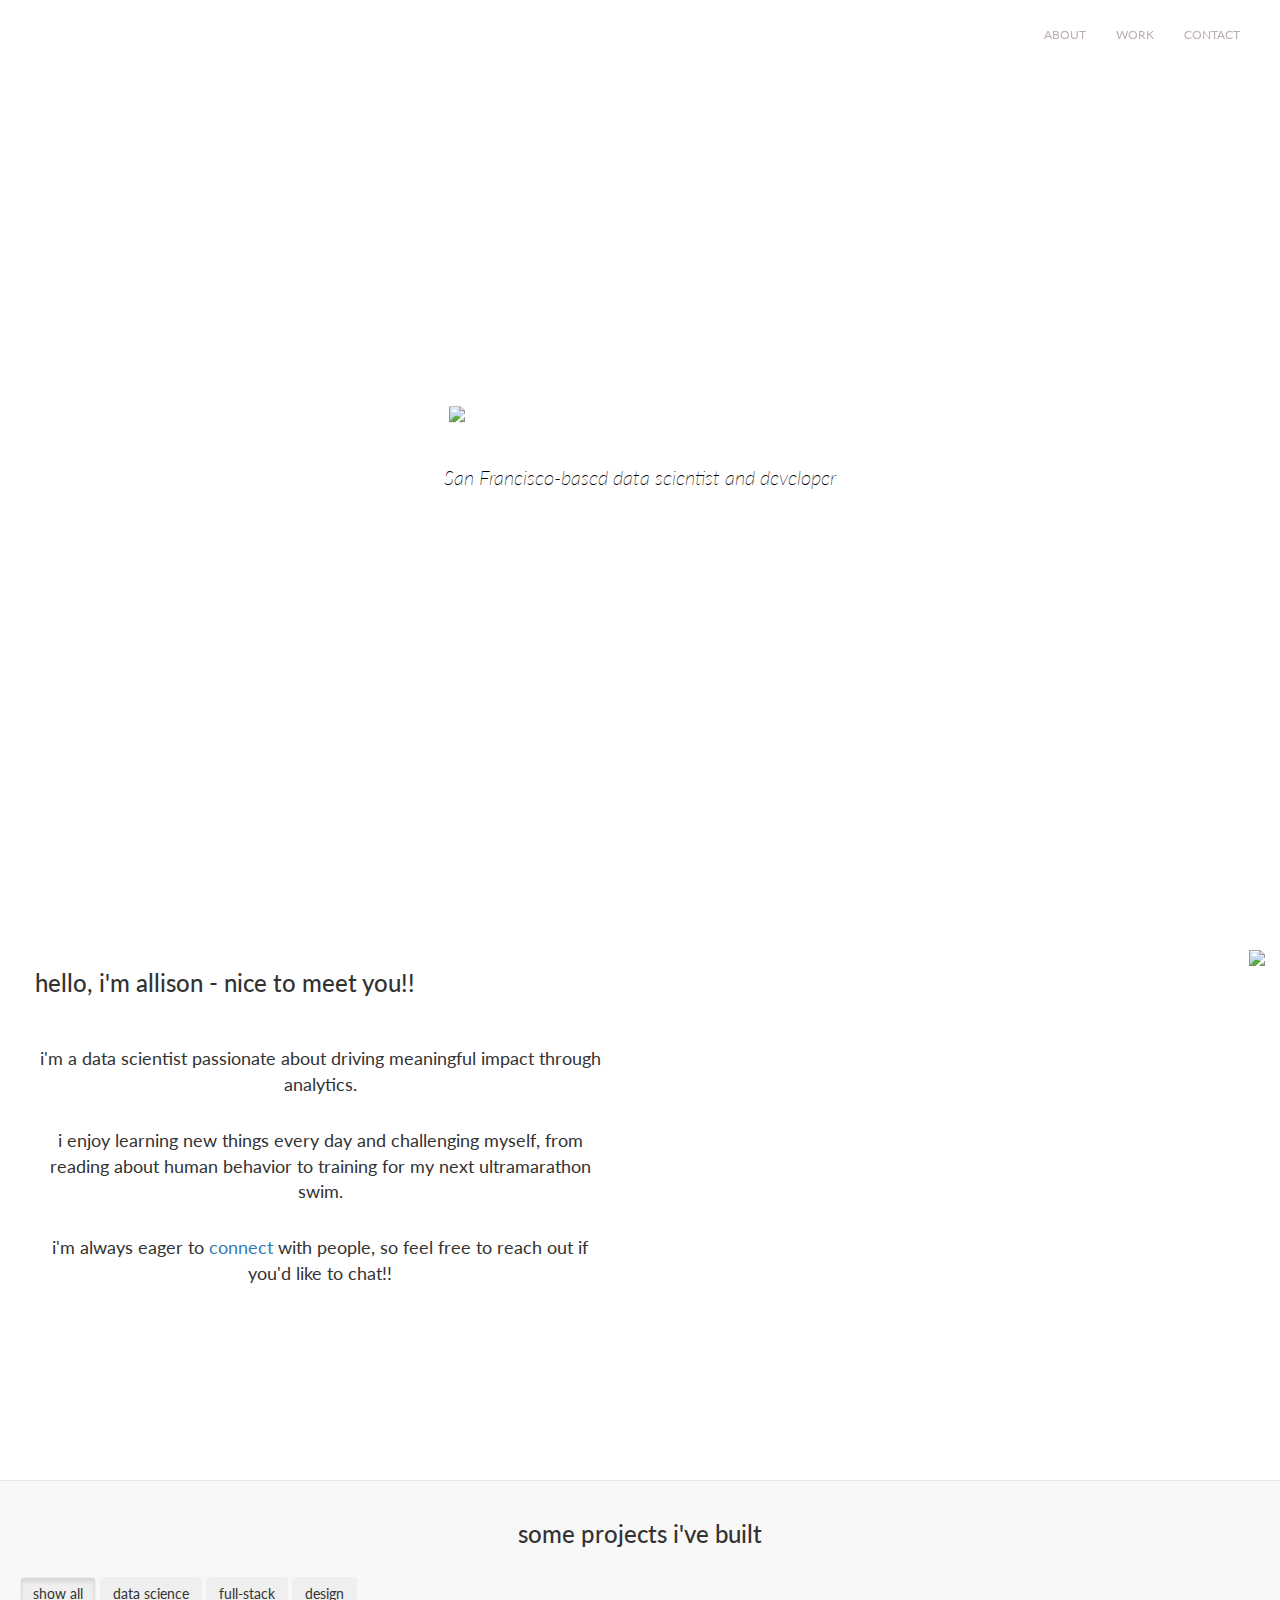
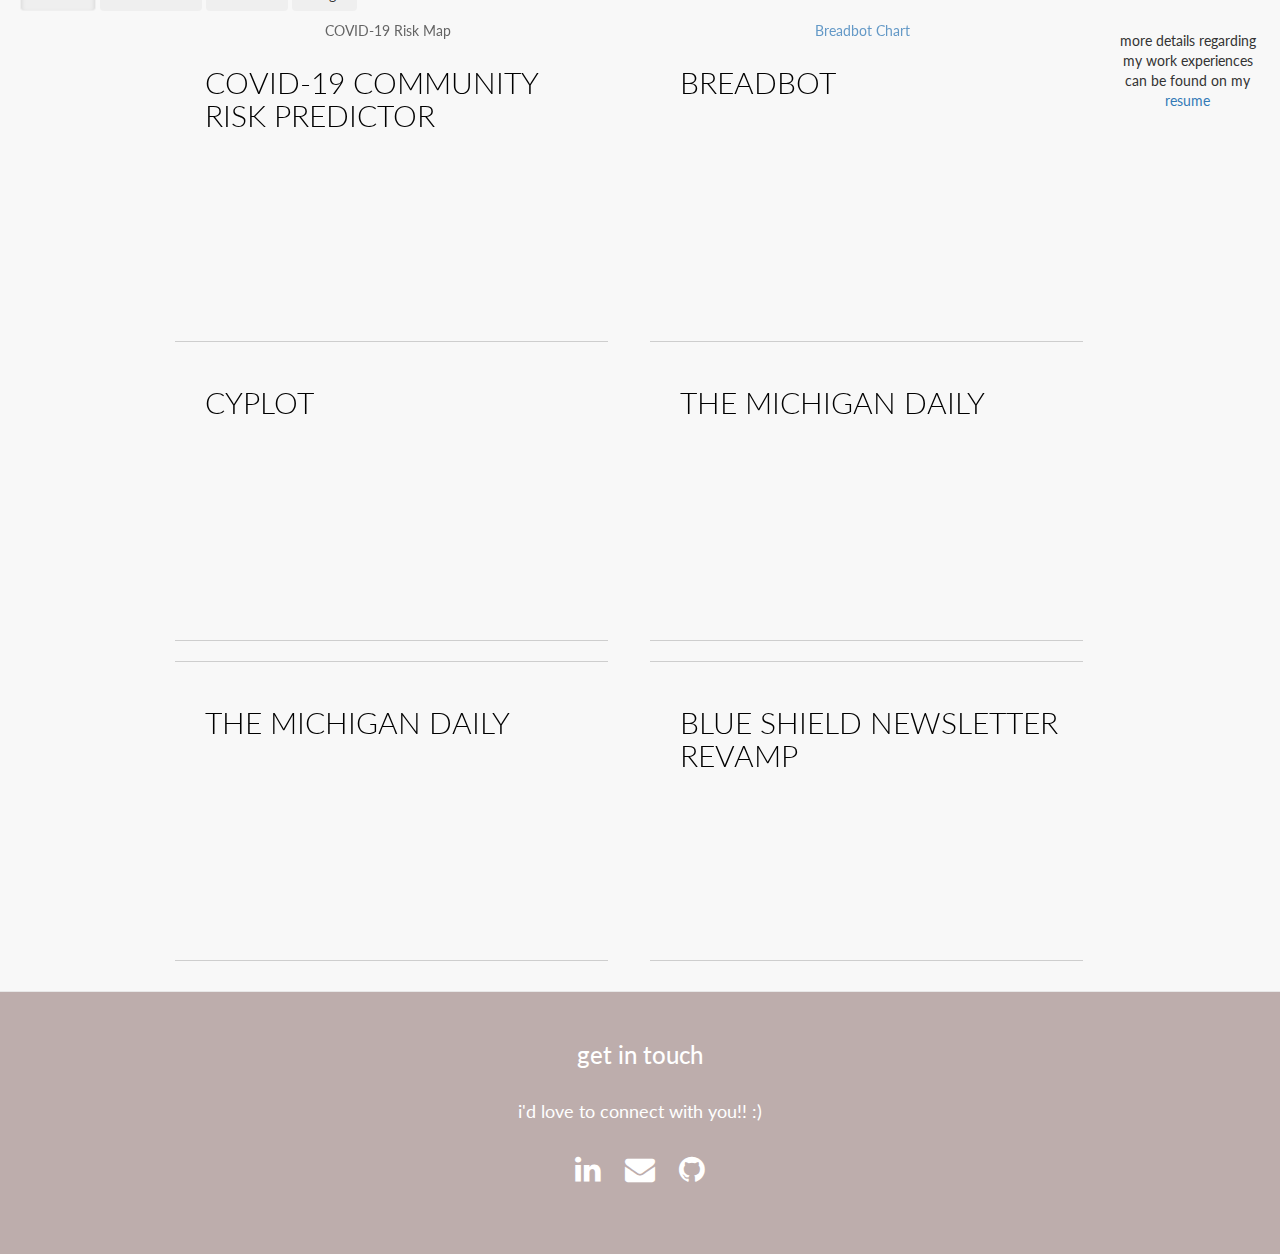
==== commit dd3ab62d: "cleaning" ====
--- a/index.html
+++ b/index.html
@@ -1,272 +1,215 @@
 <!doctype html>
-<html>
+<html lang="en">
 <head>
-  <meta charset="utf-8">
-  <meta http-equiv="x-ua-compatible" content="ie=edge">
-  <title>allison yih</title>
-  <meta name="description" content="personal portfolio">
-  <meta name="viewport" content="width=device-width, initial-scale=1">
-  <meta name="google-site-verification" content="733BaLW9Mq9DSQNjtf13g_-JLqqxe0UJo7D8dnjmzd0" />
-  
-  <link href="styles.css" rel="stylesheet" type="text/css">
-  <link href='https://fonts.googleapis.com/css?family=Lato:400,300' rel='stylesheet' type='text/css'>
-  <link rel="stylesheet" href="https://maxcdn.bootstrapcdn.com/font-awesome/4.4.0/css/font-awesome.min.css">
-
-  <link rel="stylesheet" href="https://maxcdn.bootstrapcdn.com/bootstrap/3.3.6/css/bootstrap.min.css" integrity="sha384-1q8mTJOASx8j1Au+a5WDVnPi2lkFfwwEAa8hDDdjZlpLegxhjVME1fgjWPGmkzs7" crossorigin="anonymous">
-  <script src="https://samiralibabic.github.io/portfolio/js/vendor/modernizr-2.8.3.min.js"></script>
-  
-<script>
-              $(document).ready(function() {
-    /* Navigation smooth scroll */
-    $(function() {
-      $('a[href*="#"]:not([href="#"])').click(function() {
-        if (location.pathname.replace(/^\//,'') == this.pathname.replace(/^\//,'') && location.hostname == this.hostname) {
-          var target = $(this.hash);
-          target = target.length ? target : $('[name=' + this.hash.slice(1) +']');
-          if (target.length) {
-            $('html, body').animate({
-              scrollTop: target.offset().top-30
-            }, 1000);
-            return false;
-          }
-        }
-      });
-    });
-
-    /* Change menu background on scrolling */
-    $(document).scroll(function() {
-        if ($(document).scrollTop() > 100) {
-            $("nav").addClass("navbar-scrolled");
-        } else {
-            $("nav").removeClass("navbar-scrolled");
-        }
-    });
-});
-</script> 
-	
-<script>
-document.addEventListener("DOMContentLoaded", function() {
-    filterSelection("all");
-});
-	
-function filterSelection(c) {
-  var x, i;
-  x = document.getElementsByClassName("gallery-item");
-  if (c == "all") c = "";
-  // Add the "show" class (display:block) to the filtered elements, and remove the "show" class from the elements that are not selected
-  for (i = 0; i < x.length; i++) {
-    w3RemoveClass(x[i], "show");
-    if (x[i].className.indexOf(c) > -1) w3AddClass(x[i], "show");
-  }
-}
-
-// Show filtered elements
-function w3AddClass(element, name) {
-  var i, arr1, arr2;
-  arr1 = element.className.split(" ");
-  arr2 = name.split(" ");
-  for (i = 0; i < arr2.length; i++) {
-    if (arr1.indexOf(arr2[i]) == -1) {
-      element.className += " " + arr2[i];
-    }
-  }
-}
-
-// Hide elements that are not selected
-function w3RemoveClass(element, name) {
-  var i, arr1, arr2;
-  arr1 = element.className.split(" ");
-  arr2 = name.split(" ");
-  for (i = 0; i < arr2.length; i++) {
-    while (arr1.indexOf(arr2[i]) > -1) {
-      arr1.splice(arr1.indexOf(arr2[i]), 1); 
-    }
-  }
-  element.className = arr1.join(" ");
-}
-
-// Add active class to the current button (highlight it)
-var btnContainer = document.getElementById("myBtnContainer");
-var btns = btnContainer.getElementsByClassName("btn");
-for (var i = 0; i < btns.length; i++) {
-  btns[i].addEventListener("click", function(){
-    var current = document.getElementsByClassName("active");
-    current[0].className = current[0].className.replace(" active", "");
-    this.className += " active";
-  });
-}
-</script>
-
+    <meta charset="utf-8">
+    <meta name="viewport" content="width=device-width, initial-scale=1">
+    <title>allison yih</title>
+    <meta name="description" content="personal portfolio">
+    
+    <!-- stylesheets -->
+    <link href="https://fonts.googleapis.com/css2?family=Lato:wght@300;400&display=swap" rel="stylesheet">
+    <link rel="stylesheet" href="https://cdnjs.cloudflare.com/ajax/libs/font-awesome/4.4.0/css/font-awesome.min.css">
+    <link rel="stylesheet" href="https://cdnjs.cloudflare.com/ajax/libs/bootstrap/3.3.6/css/bootstrap.min.css">
+    <link href="styles.css" rel="stylesheet">
 </head>
 
 <body>
-<header id="landing">
-  <nav class="navbar navbar-default navbar-fixed-top">
-    <div class="container-fluid">
-      <div class="navbar-header">
-        <button type="button" class="navbar-toggle collapsed" data-toggle="collapse" data-target="#main-menu-items" aria-expanded="false">
-            <span class="sr-only"></span>
-            <span class="icon-bar"></span>
-            <span class="icon-bar"></span>
-            <span class="icon-bar"></span>
-          </button>
-      </div>
-      <div class="collapse navbar-collapse navbar-right" id="main-menu-items">
-        <ul class="nav navbar-nav">
-          <li><a href="#intro">About</a></li>
-          <li><a href="#projects">Work</a></li>
-          <li><a href="#contact">Contact</a></li>
-        </ul>
-      </div>
-    </div>
-  </nav>
-  <div class="hero-text-box">
-     <h1 class="name">  <img src="https://raw.githubusercontent.com/allison1025/allison1025.github.io/master/favicon.png"  alt="Personal Portfolio Logo"></h1>
-   
-    <h2 id="main-subheading"><i> San Francisco-based data scientist and developer </i></h2>
-  </div>
-</header>
-	
-<section id="intro" class="row">
-  <div class="col-sm-6 col-md-6 col-lg-6">
-	  <h3><span></span>
-		  <br>hello, i'm allison - nice to meet you!!</br>
-	  </h3>  
-	
-    <p style = "text-align: left">
-   i'm a data scientist passionate about driving meaningful impact through analytics.
-    </p>
-	
-    <p style = "text-align: left">
-    i enjoy learning new things every day and challenging myself, from reading about human behavior to training for my next ultramarathon swim.
-    </p>
-
-    <p style = "text-align: left"> i'm always eager to  <a href="#contact" target = "_self">connect</a> with people, so feel free to reach out if you'd like to chat!! </p>
-  </div>
-  
- 
-  <div class="col-sm-6 col-md-6 col-lg-6">
-                <img class = "intro" src = "https://github.com/allison1025/allison1025.github.io/blob/master/me.png?raw=true"></img>
-  
-  </div>
-</section>
-
-<section id="projects" class="row">
-  <h3 class="text-center">some projects i've built</h3><br>
-	
-<div id="myBtnContainer">
-  <button class="btn active" onclick="filterSelection('all')"> show all</button>
-  <button class="btn" onclick="filterSelection('data')"> data science </button>
-  <button class="btn" onclick="filterSelection('dev')"> full-stack </button>
-  <button class="btn" onclick="filterSelection('design')"> design </button>
-</div>
-
-    <div class="video-gallery">
-	  
-    <div class="gallery-item data">
-      <img src="https://raw.githubusercontent.com/allison1025/allison1025.github.io/master/covid-map.png" />
-      <div class="gallery-item-caption">
-        <div>
-          <h2>COVID-19 Community Risk Predictor </h2>
-          <p> A machine Learning model simulating health intervention programs' effectiveness on neighbourhood disease vulnerability</p>
+    <header id="landing">
+        <nav class="navbar navbar-default navbar-fixed-top">
+            <div class="container-fluid">
+                <div class="navbar-header">
+                    <button type="button" class="navbar-toggle collapsed" data-toggle="collapse" data-target="#main-menu-items">
+                        <span class="sr-only"></span>
+                        <span class="icon-bar"></span>
+                        <span class="icon-bar"></span>
+                        <span class="icon-bar"></span>
+                    </button>
+                </div>
+                <div class="collapse navbar-collapse navbar-right" id="main-menu-items">
+                    <ul class="nav navbar-nav">
+                        <li><a href="#intro">About</a></li>
+                        <li><a href="#projects">Work</a></li>
+                        <li><a href="#contact">Contact</a></li>
+                    </ul>
+                </div>
+            </div>
+        </nav>
+
+        <div class="hero-text-box">
+            <h1 class="name">
+                <img src="https://raw.githubusercontent.com/allison1025/allison1025.github.io/master/favicon.png" alt="Personal Portfolio Logo">
+            </h1>
+            <h2 id="main-subheading"><em>San Francisco-based data scientist and developer</em></h2>
         </div>
-      </div>
-     </div>
-
-     <div class="gallery-item data dev">
-      <a href = "https://github.com/allison1025/breadbot" target="_blank" style="text-decoration: none;">
-      <img src= "https://drive.google.com/uc?export=view&id=1Hhz6DryjaZBIAx1UeqcJfat6OJNFTBZg" />
-      <div class="gallery-item-caption">
-        <div>
-          <h2>Breadbot </h2>
-          <p>Automated Waste Inventory Tracker</p>
-        </div>
-       </div>
-       </a>
-     </div>
-	  
-    <div class="gallery-item data dev">
-      <a href = "https://drive.google.com/file/d/1mb_ErEFwdPg71Yq9ZimfaA9A-OFAOIvs/view?usp=sharing" target="_blank" style="text-decoration: none;">
-      <img src="https://raw.githubusercontent.com/allison1025/allison1025.github.io/master/cyplot.png" />
-      <div class="gallery-item-caption">
-        <div>
-          <h2>CyPlot </h2>
-          <p>Protein data visualization tool with online plot viewing + downloading functionalities </p>
-        </div>
-       </div>
-       </a>
-   </div>
-	  
-	  <div class="gallery-item design">
-     	  <img src="https://github.com/allison1025/allison1025.github.io/blob/master/Screen%20Shot%202022-03-31%20at%2012.32.11%20PM.png?raw=true" />
-      	  <div class="gallery-item-caption">
-          <div>
-          <h2>The Michigan Daily </h2>
-	     <p>recruitment flyer </p>
-       	  </div>
-          </div>
-	  </div>  
-	  
-	</div> <!-- end first row --> 
-	
-	  <div class="video-gallery">
-		  		  
-		  <div class="gallery-item design">
-		  <a href = "https://www.instagram.com/michigandaily/p/CMKkVEhMOt_/?img_index=4" target="_blank" style="text-decoration: none;">
-
-		  <img src="https://github.com/allison1025/allison1025.github.io/blob/master/Screen%20Shot%202022-03-31%20at%2012.45.34%20PM.png?raw=true" />
-		  <div class="gallery-item-caption">
-			<div>
-			  <h2>The Michigan Daily</h2>
-			  <p>news infographic</p>
-			</div>
-		  </div>
-		  </a>
-		  </div>
-		  
-		  	  
-	   <div class="gallery-item data design">
-      <img src="https://github.com/allison1025/allison1025.github.io/blob/master/Screen%20Shot%202020-07-08%20at%203.36.36%20PM.png?raw=true" />
-      <div class="gallery-item-caption">
-        <div>
-          <h2>Blue Shield Newsletter Revamp  </h2>
-          <p>A data-driven redesign of Blue Shield's competitive intelligence communications</p>
-        </div>
-      </div>
-	  </div>	  
-		  
-	  </div>
-    <h2></h2>
-     <p style="text-align:center">more details regarding my work experiences can be found on my <a href="https://drive.google.com/file/d/1OEsIx_bAPAJHQegKfOR8tm0QZqbjJKLY/view?usp=sharing" target="_blank">resume</a></p>
-     
-</section>
-
-<section id="contact" class="row">
- <h3 class="text-center">get in touch</h3>
-  <div class="col-xs-10 col-xs-offset-1 text-center">
-    <p>i'd love to connect with you!! :) 
-     </p>
-    
-     <div class="social-link">
-      <a href="https://linkedin.com/in/allisonyih" target="_blank"><i class="fa fa-linkedin fa-xs"></i></a>
-    </div>
-    
-        <div class="social-link">
-      <a href="mailto:allieyih@gmail.com" target="_blank"><i class="fa fa-envelope fa-xs"></i></a>
-    </div>
-	  
-	    <div class="social-link">
-      <a href="https://github.com/allison1025" target="_blank"><i class="fa fa-github fa-xs"></i></a>
-    </div>
-    
-  </div><br>  
-</section>
-
-<script src="https://cdnjs.cloudflare.com/ajax/libs/jquery/2.2.4/jquery.min.js"></script>
-<script src="https://samiralibabic.github.io/portfolio/js/plugins.js"></script>
-<script src="https://samiralibabic.github.io/portfolio/js/main.js"></script>
-<!-- Latest compiled and minified JavaScript -->
-<script src="https://maxcdn.bootstrapcdn.com/bootstrap/3.3.6/js/bootstrap.min.js" integrity="sha384-0mSbJDEHialfmuBBQP6A4Qrprq5OVfW37PRR3j5ELqxss1yVqOtnepnHVP9aJ7xS" crossorigin="anonymous"></script>
-
+
+    </header>
+
+    <!--intro section-->
+    <main>
+        <section id="intro" class="row">
+            <div class="col-sm-6">
+                <h3>hello, i'm allison - nice to meet you!!</h3>
+                <p>i'm a data scientist passionate about driving meaningful impact through analytics.</p>
+                <p>i enjoy learning new things every day and challenging myself, from reading about human behavior to training for my next ultramarathon swim.</p>
+                <p>i'm always eager to <a href="#contact" target = "_self">connect</a> with people, so feel free to reach out if you'd like to chat!!</p>
+            </div>
+            <div class="col-sm-6">
+                <img class="intro" src="https://github.com/allison1025/allison1025.github.io/blob/master/me.png?raw=true">
+            </div>
+        </section>
+
+
+        <!--projects section-->
+        <section id="projects" class="row">
+            <h3 class="text-center">some projects i've built</h3>
+            
+            <div id="myBtnContainer">
+                <button class="btn active" onclick="filterSelection('all')">show all</button>
+                <button class="btn" onclick="filterSelection('data')">data science</button>
+                <button class="btn" onclick="filterSelection('dev')">full-stack</button>
+                <button class="btn" onclick="filterSelection('design')">design</button>
+            </div>
+        
+            <!-- First Row -->
+            <div class="video-gallery">
+                <div class="gallery-item data show">
+                    <img src="https://raw.githubusercontent.com/allison1025/allison1025.github.io/master/covid-map.png" alt="COVID-19 Risk Map" />
+                    <div class="gallery-item-caption">
+                        <div>
+                            <h2>COVID-19 Community Risk Predictor</h2>
+                            <p>A machine Learning model simulating health intervention programs' effectiveness on neighbourhood disease vulnerability</p>
+                        </div>
+                    </div>
+                </div>
+        
+                <div class="gallery-item data dev show">
+                    <a href="https://github.com/allison1025/breadbot" target="_blank" style="text-decoration: none;">
+                        <img src="https://raw.githubusercontent.com/allison1025/allison1025.github.io/refs/heads/master/breadbot_chart.png" alt="Breadbot Chart" />
+                        <div class="gallery-item-caption">
+                            <div>
+                                <h2>Breadbot</h2>
+                                <p>Automated Waste Inventory Tracker</p>
+                            </div>
+                        </div>
+                    </a>
+                </div>
+        
+                <div class="gallery-item data dev show">
+                    <a href="https://drive.google.com/file/d/1mb_ErEFwdPg71Yq9ZimfaA9A-OFAOIvs/view?usp=sharing" target="_blank" style="text-decoration: none;">
+                        <img src="https://raw.githubusercontent.com/allison1025/allison1025.github.io/master/cyplot.png" />
+                        <div class="gallery-item-caption">
+                            <div>
+                                <h2>CyPlot</h2>
+                                <p>Protein data visualization tool with online plot viewing + downloading functionalities</p>
+                            </div>
+                        </div>
+                    </a>
+                </div>
+        
+                <div class="gallery-item design show">
+                    <img src="https://github.com/allison1025/allison1025.github.io/blob/master/Screen%20Shot%202022-03-31%20at%2012.32.11%20PM.png?raw=true" />
+                    <div class="gallery-item-caption">
+                        <div>
+                            <h2>The Michigan Daily</h2>
+                            <p>recruitment flyer</p>
+                        </div>
+                    </div>
+                </div>
+            </div>
+        
+            <!-- Second Row -->
+            <div class="video-gallery">
+                <div class="gallery-item design show">
+                    <a href="https://www.instagram.com/michigandaily/p/CMKkVEhMOt_/?img_index=4" target="_blank" style="text-decoration: none;">
+                        <img src="https://github.com/allison1025/allison1025.github.io/blob/master/Screen%20Shot%202022-03-31%20at%2012.45.34%20PM.png?raw=true" />
+                        <div class="gallery-item-caption">
+                            <div>
+                                <h2>The Michigan Daily</h2>
+                                <p>news infographic</p>
+                            </div>
+                        </div>
+                    </a>
+                </div>
+        
+                <div class="gallery-item data design show">
+                    <img src="https://github.com/allison1025/allison1025.github.io/blob/master/Screen%20Shot%202020-07-08%20at%203.36.36%20PM.png?raw=true" />
+                    <div class="gallery-item-caption">
+                        <div>
+                            <h2>Blue Shield Newsletter Revamp</h2>
+                            <p>A data-driven redesign of Blue Shield's competitive intelligence communications</p>
+                        </div>
+                    </div>
+                </div>
+            </div>
+        
+            <h2></h2>
+            <p class="text-center">more details regarding my work experiences can be found on my <a href="https://drive.google.com/file/d/1OEsIx_bAPAJHQegKfOR8tm0QZqbjJKLY/view?usp=sharing" target="_blank">resume</a></p>
+        </section>
+
+
+
+        <!--contact section-->
+        <section id="contact" class="row">
+            <h3 class="text-center">get in touch</h3>
+            <div class="col-xs-10 col-xs-offset-1 text-center">
+                <p>i'd love to connect with you!! :)</p>
+                <div class="social-links">
+                    <a href="https://linkedin.com/in/allisonyih" target="_blank"><i class="fa fa-linkedin fa-xs"></i></a>
+                    <a href="mailto:allieyih@gmail.com" target="_blank"><i class="fa fa-envelope fa-xs"></i></a>
+                    <a href="https://github.com/allison1025" target="_blank"><i class="fa fa-github fa-xs"></i></a>
+                </div>
+            </div>
+        </section>
+    </main>
+
+    <!-- Scripts -->
+    <script src="https://cdnjs.cloudflare.com/ajax/libs/jquery/2.2.4/jquery.min.js"></script>
+    <script src="https://cdnjs.cloudflare.com/ajax/libs/bootstrap/3.3.6/js/bootstrap.min.js"></script>
+    <script>
+        document.addEventListener('DOMContentLoaded', () => {
+            document.querySelectorAll('a[href^="#"]').forEach(anchor => {
+                anchor.addEventListener('click', function(e) {
+                    e.preventDefault();
+                    const target = document.querySelector(this.getAttribute('href'));
+                    if (target) {
+                        window.scrollTo({
+                            top: target.offsetTop - 30,
+                            behavior: 'smooth'
+                        });
+                    }
+                });
+            });
+
+            const buttons = document.querySelectorAll('#myBtnContainer .btn');
+            const items = document.querySelectorAll('.gallery-item');
+
+            buttons.forEach(button => {
+                button.addEventListener('click', () => {
+                    const filter = button.dataset.filter;
+                    
+                    buttons.forEach(btn => btn.classList.remove('active'));
+                    button.classList.add('active');
+
+                    items.forEach(item => {
+                        if (filter === 'all' || item.classList.contains(filter)) {
+                            item.classList.add('show');
+                        } else {
+                            item.classList.remove('show');
+                        }
+                    });
+                });
+            });
+
+            // Navbar scroll effect
+            window.addEventListener('scroll', () => {
+                const nav = document.querySelector('nav');
+                if (window.scrollY > 100) {
+                    nav.classList.add('navbar-scrolled');
+                } else {
+                    nav.classList.remove('navbar-scrolled');
+                }
+            });
+        });
+    </script>
 </body>
 </html>
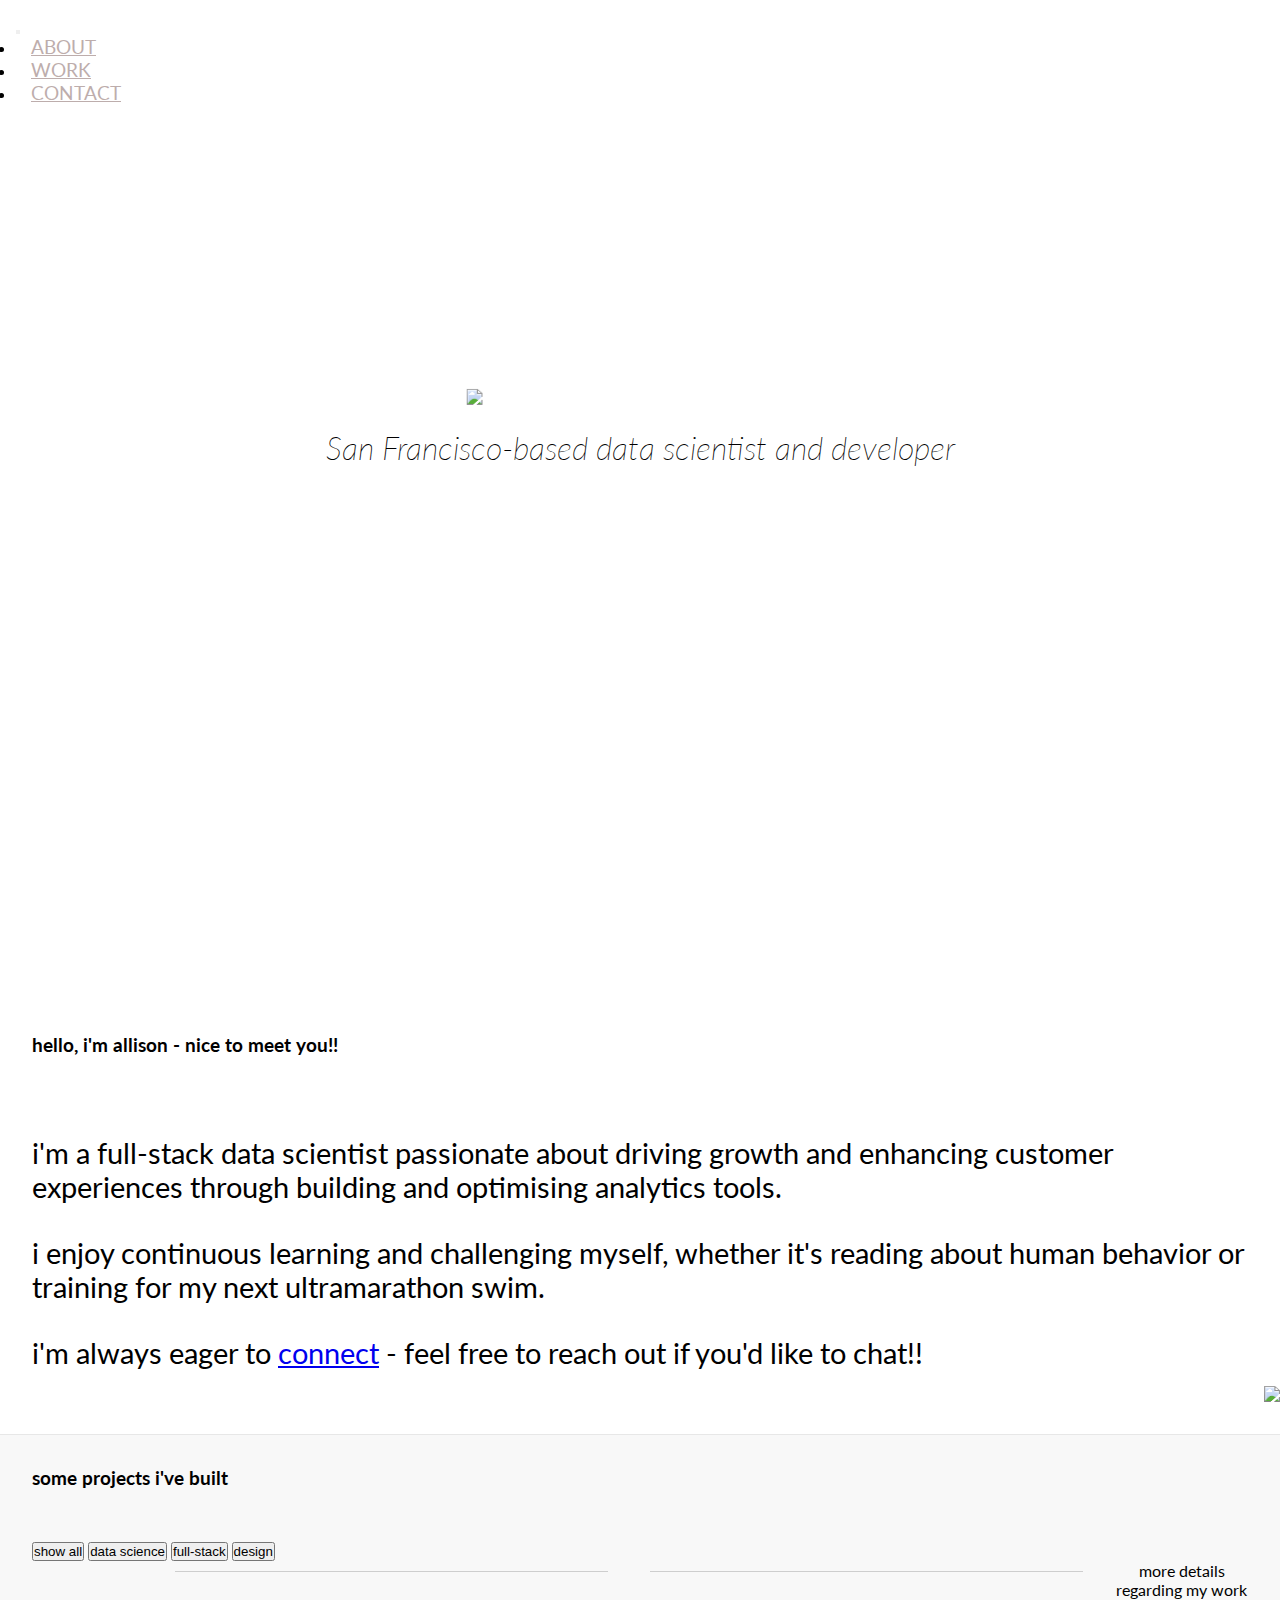
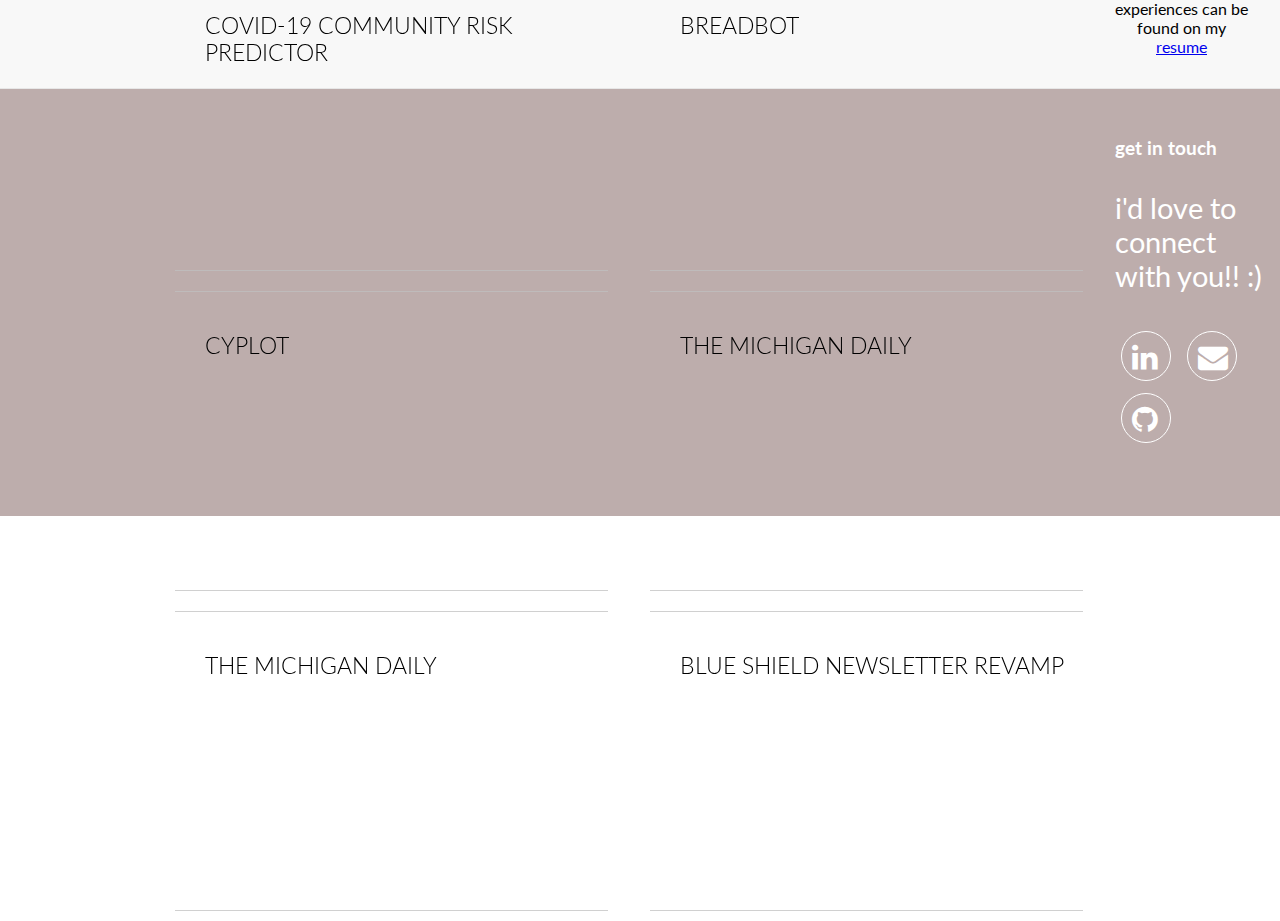
==== commit dd3de6fa: "small wording edits" ====
--- a/index.html
+++ b/index.html
@@ -1,215 +1,291 @@
 <!doctype html>
-<html lang="en">
+<html>
+
 <head>
-    <meta charset="utf-8">
-    <meta name="viewport" content="width=device-width, initial-scale=1">
-    <title>allison yih</title>
-    <meta name="description" content="personal portfolio">
-    
-    <!-- stylesheets -->
-    <link href="https://fonts.googleapis.com/css2?family=Lato:wght@300;400&display=swap" rel="stylesheet">
-    <link rel="stylesheet" href="https://cdnjs.cloudflare.com/ajax/libs/font-awesome/4.4.0/css/font-awesome.min.css">
-    <link rel="stylesheet" href="https://cdnjs.cloudflare.com/ajax/libs/bootstrap/3.3.6/css/bootstrap.min.css">
-    <link href="styles.css" rel="stylesheet">
+  <meta charset="utf-8">
+  <meta http-equiv="x-ua-compatible" content="ie=edge">
+  <title>allison yih</title>
+  <meta name="description" content="personal portfolio">
+  <meta name="viewport" content="width=device-width, initial-scale=1">
+  <meta name="google-site-verification" content="733BaLW9Mq9DSQNjtf13g_-JLqqxe0UJo7D8dnjmzd0" />
+
+  <link href="styles.css" rel="stylesheet" type="text/css">
+  <link href='https://fonts.googleapis.com/css?family=Lato:400,300' rel='stylesheet' type='text/css'>
+  <link rel="stylesheet" href="https://maxcdn.bootstrapcdn.com/font-awesome/4.4.0/css/font-awesome.min.css">
+
+  <link rel="stylesheet" href="https://maxcdn.bootstrapcdn.com/bootstrap/3.3.6/css/bootstrap.min.css"
+    integrity="sha384-1q8mTJOASx8j1Au+a5WDVnPi2lkFfwwEAa8hDDdjZlpLegxhjVME1fgjWPGmkzs7" crossorigin="anonymous">
+  <script src="https://samiralibabic.github.io/portfolio/js/vendor/modernizr-2.8.3.min.js"></script>
+
+  <script>
+    $(document).ready(function () {
+      /* Navigation smooth scroll */
+      $(function () {
+        $('a[href*="#"]:not([href="#"])').click(function () {
+          if (location.pathname.replace(/^\//, '') == this.pathname.replace(/^\//, '') && location.hostname == this.hostname) {
+            var target = $(this.hash);
+            target = target.length ? target : $('[name=' + this.hash.slice(1) + ']');
+            if (target.length) {
+              $('html, body').animate({
+                scrollTop: target.offset().top - 30
+              }, 1000);
+              return false;
+            }
+          }
+        });
+      });
+
+      /* Change menu background on scrolling */
+      $(document).scroll(function () {
+        if ($(document).scrollTop() > 100) {
+          $("nav").addClass("navbar-scrolled");
+        } else {
+          $("nav").removeClass("navbar-scrolled");
+        }
+      });
+    });
+  </script>
+
+  <script>
+    document.addEventListener("DOMContentLoaded", function () {
+      filterSelection("all");
+    });
+
+    function filterSelection(c) {
+      var x, i;
+      x = document.getElementsByClassName("gallery-item");
+      if (c == "all") c = "";
+      // Add the "show" class (display:block) to the filtered elements, and remove the "show" class from the elements that are not selected
+      for (i = 0; i < x.length; i++) {
+        w3RemoveClass(x[i], "show");
+        if (x[i].className.indexOf(c) > -1) w3AddClass(x[i], "show");
+      }
+    }
+
+    // Show filtered elements
+    function w3AddClass(element, name) {
+      var i, arr1, arr2;
+      arr1 = element.className.split(" ");
+      arr2 = name.split(" ");
+      for (i = 0; i < arr2.length; i++) {
+        if (arr1.indexOf(arr2[i]) == -1) {
+          element.className += " " + arr2[i];
+        }
+      }
+    }
+
+    // Hide elements that are not selected
+    function w3RemoveClass(element, name) {
+      var i, arr1, arr2;
+      arr1 = element.className.split(" ");
+      arr2 = name.split(" ");
+      for (i = 0; i < arr2.length; i++) {
+        while (arr1.indexOf(arr2[i]) > -1) {
+          arr1.splice(arr1.indexOf(arr2[i]), 1);
+        }
+      }
+      element.className = arr1.join(" ");
+    }
+
+    // Add active class to the current button (highlight it)
+    var btnContainer = document.getElementById("myBtnContainer");
+    var btns = btnContainer.getElementsByClassName("btn");
+    for (var i = 0; i < btns.length; i++) {
+      btns[i].addEventListener("click", function () {
+        var current = document.getElementsByClassName("active");
+        current[0].className = current[0].className.replace(" active", "");
+        this.className += " active";
+      });
+    }
+  </script>
+
 </head>
 
 <body>
-    <header id="landing">
-        <nav class="navbar navbar-default navbar-fixed-top">
-            <div class="container-fluid">
-                <div class="navbar-header">
-                    <button type="button" class="navbar-toggle collapsed" data-toggle="collapse" data-target="#main-menu-items">
-                        <span class="sr-only"></span>
-                        <span class="icon-bar"></span>
-                        <span class="icon-bar"></span>
-                        <span class="icon-bar"></span>
-                    </button>
-                </div>
-                <div class="collapse navbar-collapse navbar-right" id="main-menu-items">
-                    <ul class="nav navbar-nav">
-                        <li><a href="#intro">About</a></li>
-                        <li><a href="#projects">Work</a></li>
-                        <li><a href="#contact">Contact</a></li>
-                    </ul>
-                </div>
+  <header id="landing">
+    <nav class="navbar navbar-default navbar-fixed-top">
+      <div class="container-fluid">
+        <div class="navbar-header">
+          <button type="button" class="navbar-toggle collapsed" data-toggle="collapse" data-target="#main-menu-items"
+            aria-expanded="false">
+            <span class="sr-only"></span>
+            <span class="icon-bar"></span>
+            <span class="icon-bar"></span>
+            <span class="icon-bar"></span>
+          </button>
+        </div>
+        <div class="collapse navbar-collapse navbar-right" id="main-menu-items">
+          <ul class="nav navbar-nav">
+            <li><a href="#intro">About</a></li>
+            <li><a href="#projects">Work</a></li>
+            <li><a href="#contact">Contact</a></li>
+          </ul>
+        </div>
+      </div>
+    </nav>
+    <div class="hero-text-box">
+      <h1 class="name"> <img
+          src="https://raw.githubusercontent.com/allison1025/allison1025.github.io/master/favicon.png"
+          alt="Personal Portfolio Logo"></h1>
+
+      <h2 id="main-subheading"><i> San Francisco-based data scientist and developer </i></h2>
+    </div>
+  </header>
+
+  <section id="intro" class="row">
+    <div class="col-sm-6 col-md-6 col-lg-6">
+      <h3><span></span>
+        <br>hello, i'm allison - nice to meet you!!</br>
+      </h3>
+
+      <p style="text-align: left">
+        i'm a full-stack data scientist passionate about driving growth and enhancing customer experiences through building and optimising analytics tools.
+      </p>
+
+      <p style="text-align: left">
+        i enjoy continuous learning and challenging myself, whether it's reading about human behavior or training for
+        my next ultramarathon swim.
+      </p>
+
+      <p style="text-align: left"> i'm always eager to <a href="#contact" target="_self">connect</a> -
+        feel free to reach out if you'd like to chat!! </p>
+    </div>
+
+
+    <div class="col-sm-6 col-md-6 col-lg-6">
+      <img class="intro" src="https://github.com/allison1025/allison1025.github.io/blob/master/me.png?raw=true"></img>
+
+    </div>
+  </section>
+
+  <section id="projects" class="row">
+    <h3 class="text-center">some projects i've built</h3><br>
+
+    <div id="myBtnContainer">
+      <button class="btn active" onclick="filterSelection('all')"> show all</button>
+      <button class="btn" onclick="filterSelection('data')"> data science </button>
+      <button class="btn" onclick="filterSelection('dev')"> full-stack </button>
+      <button class="btn" onclick="filterSelection('design')"> design </button>
+    </div>
+
+    <div class="video-gallery">
+
+      <div class="gallery-item data">
+        <img src="https://raw.githubusercontent.com/allison1025/allison1025.github.io/master/covid-map.png" />
+        <div class="gallery-item-caption">
+          <div>
+            <h2>COVID-19 Community Risk Predictor </h2>
+            <p> A machine Learning model simulating health intervention programs' effectiveness on neighbourhood disease
+              vulnerability</p>
+          </div>
+        </div>
+      </div>
+
+      <div class="gallery-item data dev">
+        <a href="https://github.com/allison1025/bread-bot" target="_blank" style="text-decoration: none;">
+          <img
+            src="https://raw.githubusercontent.com/allison1025/allison1025.github.io/refs/heads/master/breadbot_chart.png" />
+          <div class="gallery-item-caption">
+            <div>
+              <h2>Breadbot </h2>
+              <p>Automated Waste Inventory Tracker</p>
             </div>
-        </nav>
-
-        <div class="hero-text-box">
-            <h1 class="name">
-                <img src="https://raw.githubusercontent.com/allison1025/allison1025.github.io/master/favicon.png" alt="Personal Portfolio Logo">
-            </h1>
-            <h2 id="main-subheading"><em>San Francisco-based data scientist and developer</em></h2>
-        </div>
-
-    </header>
-
-    <!--intro section-->
-    <main>
-        <section id="intro" class="row">
-            <div class="col-sm-6">
-                <h3>hello, i'm allison - nice to meet you!!</h3>
-                <p>i'm a data scientist passionate about driving meaningful impact through analytics.</p>
-                <p>i enjoy learning new things every day and challenging myself, from reading about human behavior to training for my next ultramarathon swim.</p>
-                <p>i'm always eager to <a href="#contact" target = "_self">connect</a> with people, so feel free to reach out if you'd like to chat!!</p>
+          </div>
+        </a>
+      </div>
+
+      <div class="gallery-item data dev">
+        <a href="https://drive.google.com/file/d/1mb_ErEFwdPg71Yq9ZimfaA9A-OFAOIvs/view?usp=sharing" target="_blank"
+          style="text-decoration: none;">
+          <img src="https://raw.githubusercontent.com/allison1025/allison1025.github.io/master/cyplot.png" />
+          <div class="gallery-item-caption">
+            <div>
+              <h2>CyPlot </h2>
+              <p>Protein data visualization tool with online plot viewing + downloading functionalities </p>
             </div>
-            <div class="col-sm-6">
-                <img class="intro" src="https://github.com/allison1025/allison1025.github.io/blob/master/me.png?raw=true">
+          </div>
+        </a>
+      </div>
+
+      <div class="gallery-item design">
+        <img
+          src="https://github.com/allison1025/allison1025.github.io/blob/master/Screen%20Shot%202022-03-31%20at%2012.32.11%20PM.png?raw=true" />
+        <div class="gallery-item-caption">
+          <div>
+            <h2>The Michigan Daily </h2>
+            <p>recruitment flyer </p>
+          </div>
+        </div>
+      </div>
+
+    </div> <!-- end first row -->
+
+    <div class="video-gallery">
+
+      <div class="gallery-item design">
+        <a href="https://www.instagram.com/michigandaily/p/CMKkVEhMOt_/?img_index=4" target="_blank"
+          style="text-decoration: none;">
+
+          <img
+            src="https://github.com/allison1025/allison1025.github.io/blob/master/Screen%20Shot%202022-03-31%20at%2012.45.34%20PM.png?raw=true" />
+          <div class="gallery-item-caption">
+            <div>
+              <h2>The Michigan Daily</h2>
+              <p>news infographic</p>
             </div>
-        </section>
-
-
-        <!--projects section-->
-        <section id="projects" class="row">
-            <h3 class="text-center">some projects i've built</h3>
-            
-            <div id="myBtnContainer">
-                <button class="btn active" onclick="filterSelection('all')">show all</button>
-                <button class="btn" onclick="filterSelection('data')">data science</button>
-                <button class="btn" onclick="filterSelection('dev')">full-stack</button>
-                <button class="btn" onclick="filterSelection('design')">design</button>
-            </div>
-        
-            <!-- First Row -->
-            <div class="video-gallery">
-                <div class="gallery-item data show">
-                    <img src="https://raw.githubusercontent.com/allison1025/allison1025.github.io/master/covid-map.png" alt="COVID-19 Risk Map" />
-                    <div class="gallery-item-caption">
-                        <div>
-                            <h2>COVID-19 Community Risk Predictor</h2>
-                            <p>A machine Learning model simulating health intervention programs' effectiveness on neighbourhood disease vulnerability</p>
-                        </div>
-                    </div>
-                </div>
-        
-                <div class="gallery-item data dev show">
-                    <a href="https://github.com/allison1025/breadbot" target="_blank" style="text-decoration: none;">
-                        <img src="https://raw.githubusercontent.com/allison1025/allison1025.github.io/refs/heads/master/breadbot_chart.png" alt="Breadbot Chart" />
-                        <div class="gallery-item-caption">
-                            <div>
-                                <h2>Breadbot</h2>
-                                <p>Automated Waste Inventory Tracker</p>
-                            </div>
-                        </div>
-                    </a>
-                </div>
-        
-                <div class="gallery-item data dev show">
-                    <a href="https://drive.google.com/file/d/1mb_ErEFwdPg71Yq9ZimfaA9A-OFAOIvs/view?usp=sharing" target="_blank" style="text-decoration: none;">
-                        <img src="https://raw.githubusercontent.com/allison1025/allison1025.github.io/master/cyplot.png" />
-                        <div class="gallery-item-caption">
-                            <div>
-                                <h2>CyPlot</h2>
-                                <p>Protein data visualization tool with online plot viewing + downloading functionalities</p>
-                            </div>
-                        </div>
-                    </a>
-                </div>
-        
-                <div class="gallery-item design show">
-                    <img src="https://github.com/allison1025/allison1025.github.io/blob/master/Screen%20Shot%202022-03-31%20at%2012.32.11%20PM.png?raw=true" />
-                    <div class="gallery-item-caption">
-                        <div>
-                            <h2>The Michigan Daily</h2>
-                            <p>recruitment flyer</p>
-                        </div>
-                    </div>
-                </div>
-            </div>
-        
-            <!-- Second Row -->
-            <div class="video-gallery">
-                <div class="gallery-item design show">
-                    <a href="https://www.instagram.com/michigandaily/p/CMKkVEhMOt_/?img_index=4" target="_blank" style="text-decoration: none;">
-                        <img src="https://github.com/allison1025/allison1025.github.io/blob/master/Screen%20Shot%202022-03-31%20at%2012.45.34%20PM.png?raw=true" />
-                        <div class="gallery-item-caption">
-                            <div>
-                                <h2>The Michigan Daily</h2>
-                                <p>news infographic</p>
-                            </div>
-                        </div>
-                    </a>
-                </div>
-        
-                <div class="gallery-item data design show">
-                    <img src="https://github.com/allison1025/allison1025.github.io/blob/master/Screen%20Shot%202020-07-08%20at%203.36.36%20PM.png?raw=true" />
-                    <div class="gallery-item-caption">
-                        <div>
-                            <h2>Blue Shield Newsletter Revamp</h2>
-                            <p>A data-driven redesign of Blue Shield's competitive intelligence communications</p>
-                        </div>
-                    </div>
-                </div>
-            </div>
-        
-            <h2></h2>
-            <p class="text-center">more details regarding my work experiences can be found on my <a href="https://drive.google.com/file/d/1OEsIx_bAPAJHQegKfOR8tm0QZqbjJKLY/view?usp=sharing" target="_blank">resume</a></p>
-        </section>
-
-
-
-        <!--contact section-->
-        <section id="contact" class="row">
-            <h3 class="text-center">get in touch</h3>
-            <div class="col-xs-10 col-xs-offset-1 text-center">
-                <p>i'd love to connect with you!! :)</p>
-                <div class="social-links">
-                    <a href="https://linkedin.com/in/allisonyih" target="_blank"><i class="fa fa-linkedin fa-xs"></i></a>
-                    <a href="mailto:allieyih@gmail.com" target="_blank"><i class="fa fa-envelope fa-xs"></i></a>
-                    <a href="https://github.com/allison1025" target="_blank"><i class="fa fa-github fa-xs"></i></a>
-                </div>
-            </div>
-        </section>
-    </main>
-
-    <!-- Scripts -->
-    <script src="https://cdnjs.cloudflare.com/ajax/libs/jquery/2.2.4/jquery.min.js"></script>
-    <script src="https://cdnjs.cloudflare.com/ajax/libs/bootstrap/3.3.6/js/bootstrap.min.js"></script>
-    <script>
-        document.addEventListener('DOMContentLoaded', () => {
-            document.querySelectorAll('a[href^="#"]').forEach(anchor => {
-                anchor.addEventListener('click', function(e) {
-                    e.preventDefault();
-                    const target = document.querySelector(this.getAttribute('href'));
-                    if (target) {
-                        window.scrollTo({
-                            top: target.offsetTop - 30,
-                            behavior: 'smooth'
-                        });
-                    }
-                });
-            });
-
-            const buttons = document.querySelectorAll('#myBtnContainer .btn');
-            const items = document.querySelectorAll('.gallery-item');
-
-            buttons.forEach(button => {
-                button.addEventListener('click', () => {
-                    const filter = button.dataset.filter;
-                    
-                    buttons.forEach(btn => btn.classList.remove('active'));
-                    button.classList.add('active');
-
-                    items.forEach(item => {
-                        if (filter === 'all' || item.classList.contains(filter)) {
-                            item.classList.add('show');
-                        } else {
-                            item.classList.remove('show');
-                        }
-                    });
-                });
-            });
-
-            // Navbar scroll effect
-            window.addEventListener('scroll', () => {
-                const nav = document.querySelector('nav');
-                if (window.scrollY > 100) {
-                    nav.classList.add('navbar-scrolled');
-                } else {
-                    nav.classList.remove('navbar-scrolled');
-                }
-            });
-        });
-    </script>
+          </div>
+        </a>
+      </div>
+
+
+      <div class="gallery-item data design">
+        <img
+          src="https://github.com/allison1025/allison1025.github.io/blob/master/Screen%20Shot%202020-07-08%20at%203.36.36%20PM.png?raw=true" />
+        <div class="gallery-item-caption">
+          <div>
+            <h2>Blue Shield Newsletter Revamp </h2>
+            <p>A data-driven redesign of Blue Shield's competitive intelligence communications</p>
+          </div>
+        </div>
+      </div>
+
+    </div>
+    <h2></h2>
+    <p style="text-align:center">more details regarding my work experiences can be found on my <a
+        href="https://drive.google.com/file/d/1JfnFDovyONQe2GdxFTRJZDuiFsS9_pMj/view?usp=sharing"
+        target="_blank">resume</a></p>
+
+  </section>
+
+  <section id="contact" class="row">
+    <h3 class="text-center">get in touch</h3>
+    <div class="col-xs-10 col-xs-offset-1 text-center">
+      <p>i'd love to connect with you!! :)
+      </p>
+
+      <div class="social-link">
+        <a href="https://linkedin.com/in/allisonyih" target="_blank"><i class="fa fa-linkedin fa-xs"></i></a>
+      </div>
+
+      <div class="social-link">
+        <a href="mailto:allieyih@gmail.com" target="_blank"><i class="fa fa-envelope fa-xs"></i></a>
+      </div>
+
+      <div class="social-link">
+        <a href="https://github.com/allison1025" target="_blank"><i class="fa fa-github fa-xs"></i></a>
+      </div>
+
+    </div><br>
+  </section>
+
+  <script src="https://cdnjs.cloudflare.com/ajax/libs/jquery/2.2.4/jquery.min.js"></script>
+  <script src="https://samiralibabic.github.io/portfolio/js/plugins.js"></script>
+  <script src="https://samiralibabic.github.io/portfolio/js/main.js"></script>
+  <!-- Latest compiled and minified JavaScript -->
+  <script src="https://maxcdn.bootstrapcdn.com/bootstrap/3.3.6/js/bootstrap.min.js"
+    integrity="sha384-0mSbJDEHialfmuBBQP6A4Qrprq5OVfW37PRR3j5ELqxss1yVqOtnepnHVP9aJ7xS"
+    crossorigin="anonymous"></script>
+
 </body>
+
 </html>
